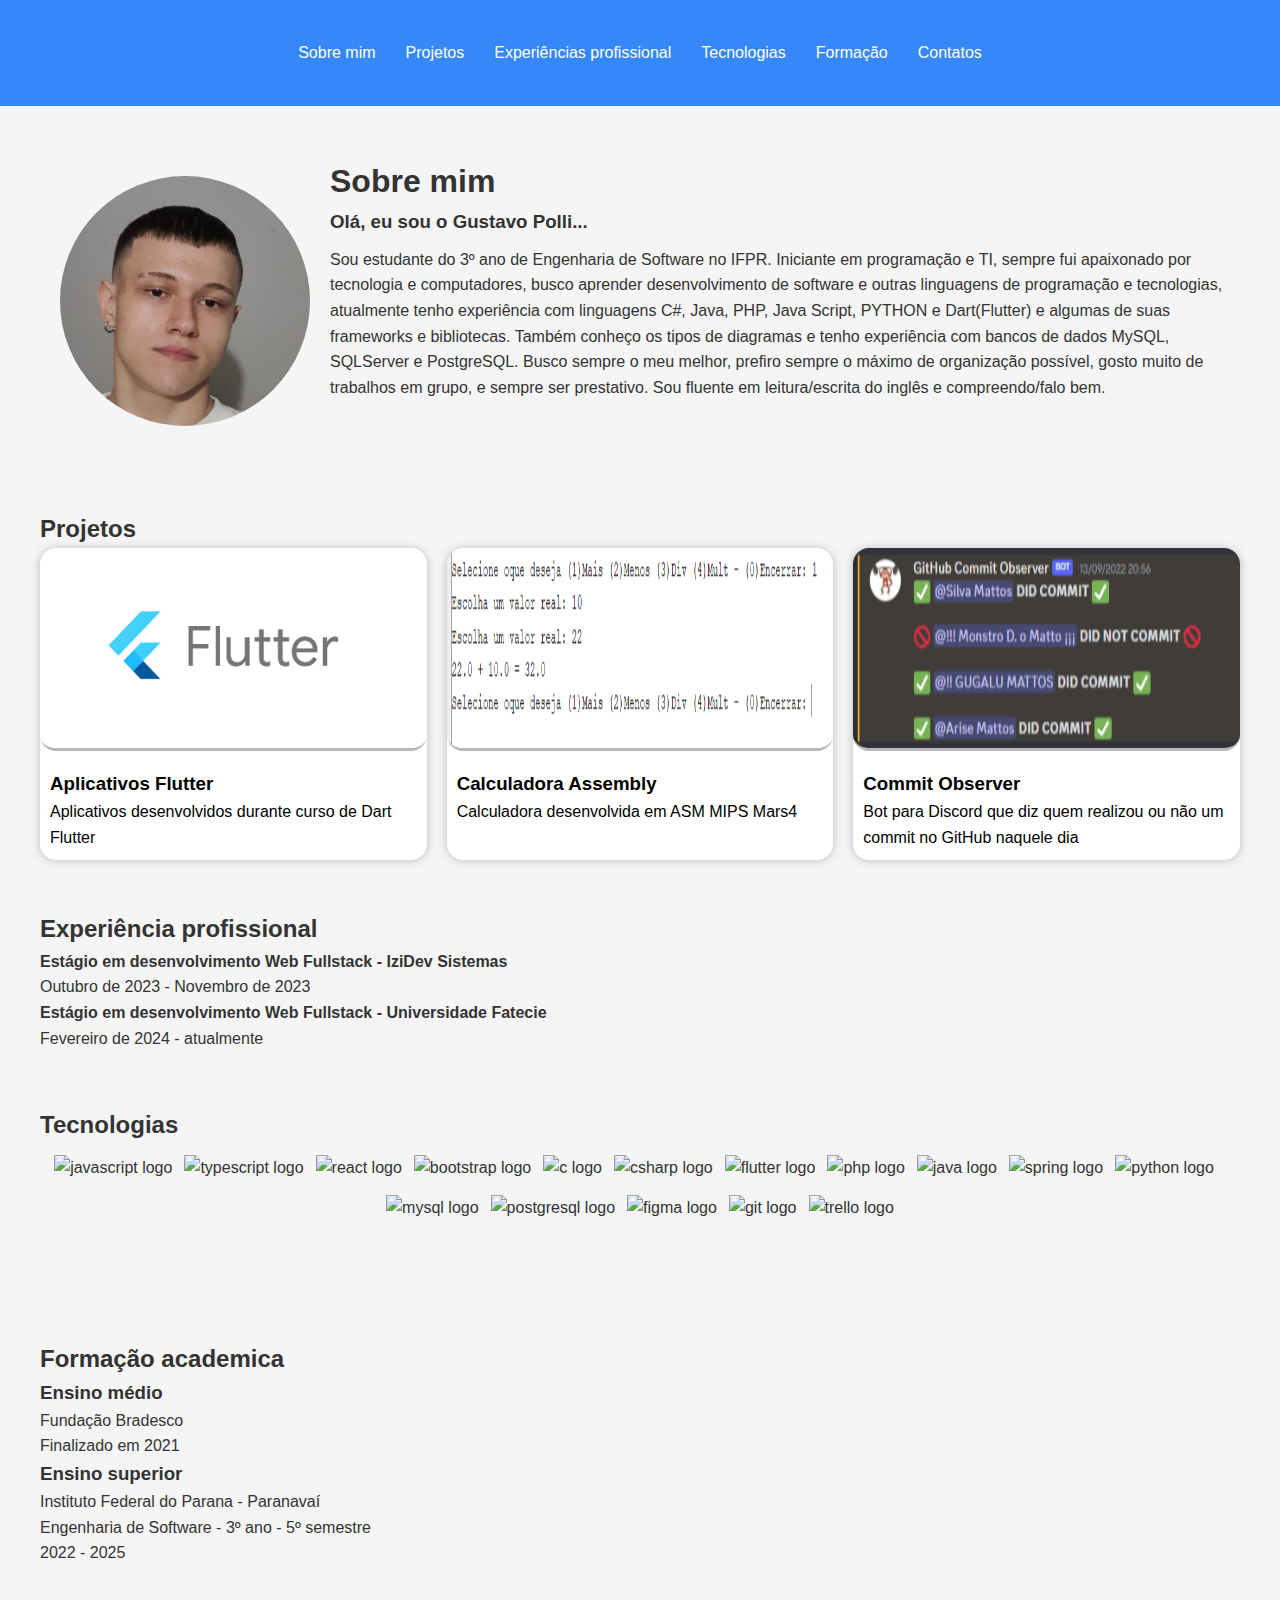
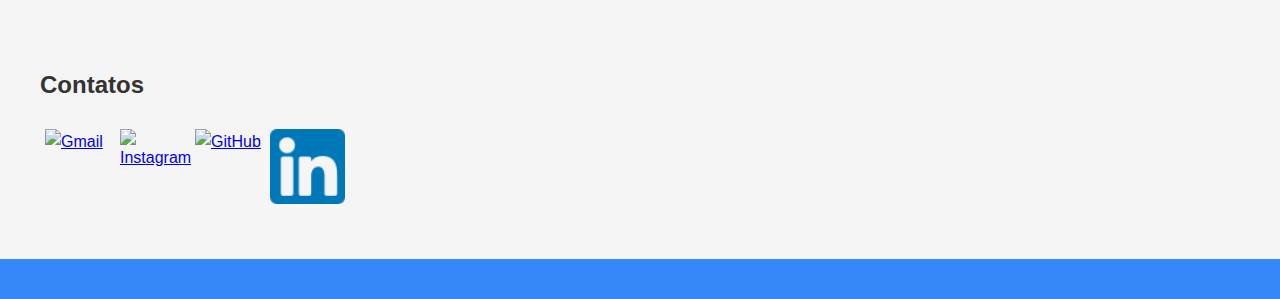
==== index.html @ 13913263 "Versão 1 portfólio" ====
<!DOCTYPE html>
<html lang="en">
<head>
    <meta charset="UTF-8">
    <meta name="viewport" content="width=device-width, initial-scale=1.0">
    <link href="styles/styles.css" rel="stylesheet">
    <title>Portifólio Gustavo Polli</title>
    <meta name="description" content="Portifolio Gustavo Manoel Dias Polli">
    <meta name="keyword" content="desenvolvedor web, portifólio, 
    projetos web, programação">
    <meta name="author" content="Gsuatvo Manoel Dias Polli">
    <meta property="og:title" content="">
    <meta property="og:description" content="Portfólio de">
    <meta property="og:image" content="URL_da_Imagem">
    <meta property="og:url" content="URL_da_Página">

</head>
<body>
    <header class="site-header">
        <nav class="main-navigation">
            <ul>
                <li><a target="_blank" href="#sobreMim">Sobre mim</a></li>
                <li><a target="_blank" href="#projetos">Projetos</a></li>
                <li><a target="_blank" href="#expericencia">Experiências profissional</a></li>
                <li><a target="_blank" href="#tecnologias">Tecnologias</a></li>
                <li><a target="_blank" href="#formacao">Formação</a></li>
                <li><a target="_blank" href="#contatos">Contatos</a></li>
            </ul>
        </nav>
    </header>
    <main class="container">
        <section id="sobreMim" class="sobre-mim-section">
            <img class="foto-perfil" src="imgs/Eu.jpg" alt="Minha foto">
            <h1>Sobre mim</h1>
            <h3>Olá, eu sou o Gustavo Polli...</h3>
            <p>
                Sou estudante do 3º ano de Engenharia de Software no IFPR. Iniciante em programação e TI, sempre fui 
                apaixonado por tecnologia e computadores, 
                busco aprender desenvolvimento de software e outras linguagens de programação e tecnologias, 
                atualmente tenho experiência com linguagens C#, Java, PHP, Java Script, PYTHON e Dart(Flutter) e 
                algumas de suas frameworks e bibliotecas. 
                Também conheço os tipos de diagramas e tenho experiência com bancos de dados MySQL, SQLServer e PostgreSQL.
                Busco sempre o meu melhor, prefiro sempre o máximo de organização possível, gosto muito de trabalhos em grupo, 
                e sempre ser prestativo.
                Sou fluente em leitura/escrita do inglês e compreendo/falo bem.
            </p>
        </section>
        <section id="projetos" class="projetos-section">
            <h2>Projetos</h2>
            <div class="grade-projetos">
                <article class="item-projeto">
                    <a target="_blank" href="https://github.com/GUGALU/Curso-Dart-Flutter">
                        <img src="imgs/flutter.png" alt="Foto do projeto">
                        <div class="info-projetos">
                            <h3>Aplicativos Flutter</h3>
                            <p>Aplicativos desenvolvidos durante curso de Dart Flutter</p>
                        </div>
                    </a>
                </article>
                <article class="item-projeto">
                    <a target="_blank" href="https://github.com/GUGALU/Calculadora-Assembly">
                        <img src="imgs/calculadora-mips.png" alt="Foto do projeto">
                        <div class="info-projetos">
                            <h3>Calculadora Assembly</h3>
                            <p>Calculadora desenvolvida em ASM MIPS Mars4</p>
                        </div>
                    </a>
                </article>
                <article class="item-projeto">
                    <a target="_blank" href="https://github.com/GUGALU/commit-observer">
                        <img src="imgs/commit-observer.png" alt="Foto do projeto">
                        <div class="info-projetos">
                            <h3>Commit Observer</h3>
                            <p>Bot para Discord que diz quem realizou ou não um commit no GitHub naquele dia</p>
                        </div>
                    </a>
                </article>
            </div>
        </section>
        <section id="expericencia" class="expericencia-section">
            <h2>Experiência profissional</h2>
            <p>
                <strong>Estágio em desenvolvimento Web Fullstack - IziDev Sistemas</strong><br>
                Outubro de 2023 - Novembro de 2023 <br>
                <strong>Estágio em desenvolvimento Web Fullstack - Universidade Fatecie</strong><br>
                Fevereiro de 2024 - atualmente
            </p>
        </section>
        <section id="tecnologias" class="tecnologias-section">
            <h2>Tecnologias</h2>
            <div class="tecnologias-itens">
                <img src="https://cdn.jsdelivr.net/gh/devicons/devicon/icons/javascript/javascript-original.svg" height="40" alt="javascript logo"  />
                <img width="12" />
                <img src="https://cdn.jsdelivr.net/gh/devicons/devicon/icons/typescript/typescript-original.svg" height="40" alt="typescript logo"  />
                <img width="12" />
                <img src="https://cdn.jsdelivr.net/gh/devicons/devicon/icons/react/react-original.svg" height="40" alt="react logo"  />
                <img width="12" />
                <img src="https://cdn.jsdelivr.net/gh/devicons/devicon/icons/bootstrap/bootstrap-original.svg" height="40" alt="bootstrap logo"  />
                <img width="12" />
                <img src="https://cdn.jsdelivr.net/gh/devicons/devicon/icons/c/c-original.svg" height="40" alt="c logo"  />
                <img width="12" />
                <img src="https://cdn.jsdelivr.net/gh/devicons/devicon/icons/csharp/csharp-original.svg" height="40" alt="csharp logo"  />
                <img width="12" />
                <img src="https://cdn.jsdelivr.net/gh/devicons/devicon/icons/flutter/flutter-original.svg" height="40" alt="flutter logo"  />
                <img width="12" />
                <img src="https://cdn.jsdelivr.net/gh/devicons/devicon/icons/php/php-original.svg" height="40" alt="php logo"  />
                <img width="12" />
                <img src="https://cdn.jsdelivr.net/gh/devicons/devicon/icons/java/java-original.svg" height="40" alt="java logo"  />
                <img width="12" />
                <img src="https://cdn.jsdelivr.net/gh/devicons/devicon/icons/spring/spring-original.svg" height="40" alt="spring logo"  />
                <img width="12" />
                <img src="https://cdn.jsdelivr.net/gh/devicons/devicon/icons/python/python-original.svg" height="40" alt="python logo"  />
                <img width="12" />
                <img src="https://cdn.jsdelivr.net/gh/devicons/devicon/icons/mysql/mysql-original.svg" height="40" alt="mysql logo"  />
                <img width="12" />
                <img src="https://cdn.jsdelivr.net/gh/devicons/devicon/icons/postgresql/postgresql-original.svg" height="40" alt="postgresql logo"  />
                <img width="12" />
                <img src="https://cdn.jsdelivr.net/gh/devicons/devicon/icons/figma/figma-original.svg" height="40" alt="figma logo"  />
                <img width="12" />
                <img src="https://cdn.jsdelivr.net/gh/devicons/devicon/icons/git/git-original.svg" height="40" alt="git logo"  />
                <img width="12" />
                <img src="https://cdn.jsdelivr.net/gh/devicons/devicon/icons/trello/trello-plain.svg" height="40" alt="trello logo"  />
              </div>
        </section>
        <section id="formacao"class="formacao-section">
            <h2>Formação academica</h2>
            <div>
                <h3>Ensino médio</h3>
                <p>Fundação Bradesco</p>
                <p>Finalizado em 2021</p>
                <h3>Ensino superior</h3>
                <p>
                    Instituto Federal do Parana - Paranavaí <br/>
                    Engenharia de Software - 3º ano - 5º semestre
                </p>
                <p>2022 - 2025</p>
            </div>
        </section>
        <section id="contatos" class="contatos-section">
            <h2>Contatos</h2>
            <div class="div-contatos">
                <a target="_blank" href="mailto:gustavomanoeldiaspolli@gmail.com" class="img-contatos">
                    <img src="imgs/gmail.png" class="img-contatos" alt="Gmail">
                </a>
                <a target="_blank" href="https://www.instagram.com/gustavo.poll1/" class="img-contatos">
                    <img src="imgs/instagram.png" class="img-contatos" alt="Instagram">
                </a>
                <a target="_blank" href="https://github.com/GUGALU" class="img-contatos">
                    <img src="imgs/github.png" class="img-contatos" alt="GitHub">
                </a>
                <a target="_blank" href="https://www.linkedin.com/in/gustavo-manoel-dias-polli-ba5058211/" class="img-contatos">
                    <img src="imgs/linkedin.png" class="img-contatos" alt="Linkedin">
                </a>
            </div>
          </section>
    </main>
    <footer class="site-footer">
    </footer>
</body>
</html>
---- styles/styles.css ----
@import url(variable.css);

*, *::before, *::after {
    padding: 0;
    margin: 0;
}

body {
    font-family: Arial, Helvetica, sans-serif;
    line-height: 1.6;
    color: #333;
    background-color: whitesmoke;
}

.site-header, .site-footer {
    background-color: var(--secondary-color);
    color: black;
    padding: 20px 0;
}

.main-navigation ul {
    display: flex;
    justify-content: center;
    list-style-type: none;
    padding: 20px;
    color: var(--primary-color);
    text-decoration: none;
}

.main-navigation a {
    color: var(--primary-color);
    text-decoration: none;
    margin-bottom: 10px;
}

.main-navigation li {
    display: inline;
    padding: 0 15px;
}

.container {
    max-width: 1200px;
    margin: auto;
    padding: 0 20px;
}

.sobre-mim-section h1 h3 {
    text-align: center;
    padding: 20px 0;
    margin: 5px 0;
}

.sobre-mim-section p {
    margin: 10px;
    text-align: start;
}

.foto-perfil {
    float: left;
    border-radius: 50%;
    width: 250px;
    height: 250px;
    object-fit: cover;
    margin: 20px;
    animation: fadeIn 2s ease-in-out;
}

.projetos-section, 
.sobre-mim-section, 
.formacao-section, 
.contatos-section, 
.tecnologias-section,
.experiencia-section {
    padding: 50px 0;
}

.clearfix::after {
    content: "";
    clear: both;
    display: table;
}

.grade-projetos{
    border-radius: 16px;
    display: grid;
    gap: 20px;
    grid-template-columns: repeat(auto-fit, minmax(300px, 1fr));
}

.item-projeto {
    background-color: var(--primary-color);
    box-shadow: 0 0 10px var(--third-color);
    transition: box-shadow var(--transition-speed);
    border-radius: 16px;
}

.item-projeto:hover {
    box-shadow: 0 0 15px #000000;
    transform:  translate3d(0px, -1px, 0px);
}

.item-projeto img {
    width: 100%;
    height: 200px;
    object-fit: container;
    border-bottom: 3px solid var(--third-color);
    border-radius: 16px;
    transform:  translate3d(0px, -1px, 0px);
}

.item-projeto a{
    text-decoration: none;
    color: #000000;
}

.info-projetos {
    padding: 10px;
}

.info-projetos h3, .info-projetos p {
    text-decoration: none;
    color: #000000;
}

.img-contatos {
    margin: 10px 0;
    width: 75px;
    height: 75px;
  }

.div-contatos {
    display: flex;
    justify-content: left;
    padding: 5px;
    object-fit: cover;
    list-style-type: none;
  }

.tecnologias-section h2 {
    margin: 5px 0;
}

.tecnologias-itens {
    display: flex;
    flex-wrap: wrap;
    justify-content: center;
    align-items: center;
    padding: 5px;
    list-style-type: none;
}

@media screen and (max-width: 768px){
    .main-navigation ul {
        flex-direction: column;
    }
    .main-navigation li {
        margin-bottom: 10px;
        font-size: large;
    }
    .foto-perfil {
        float: none;
        display: block;
        margin: 0 auto;
    }
}

@keyframes fadeIn {
    from{opacity: 0;}
    to{opacity: 1;}
}
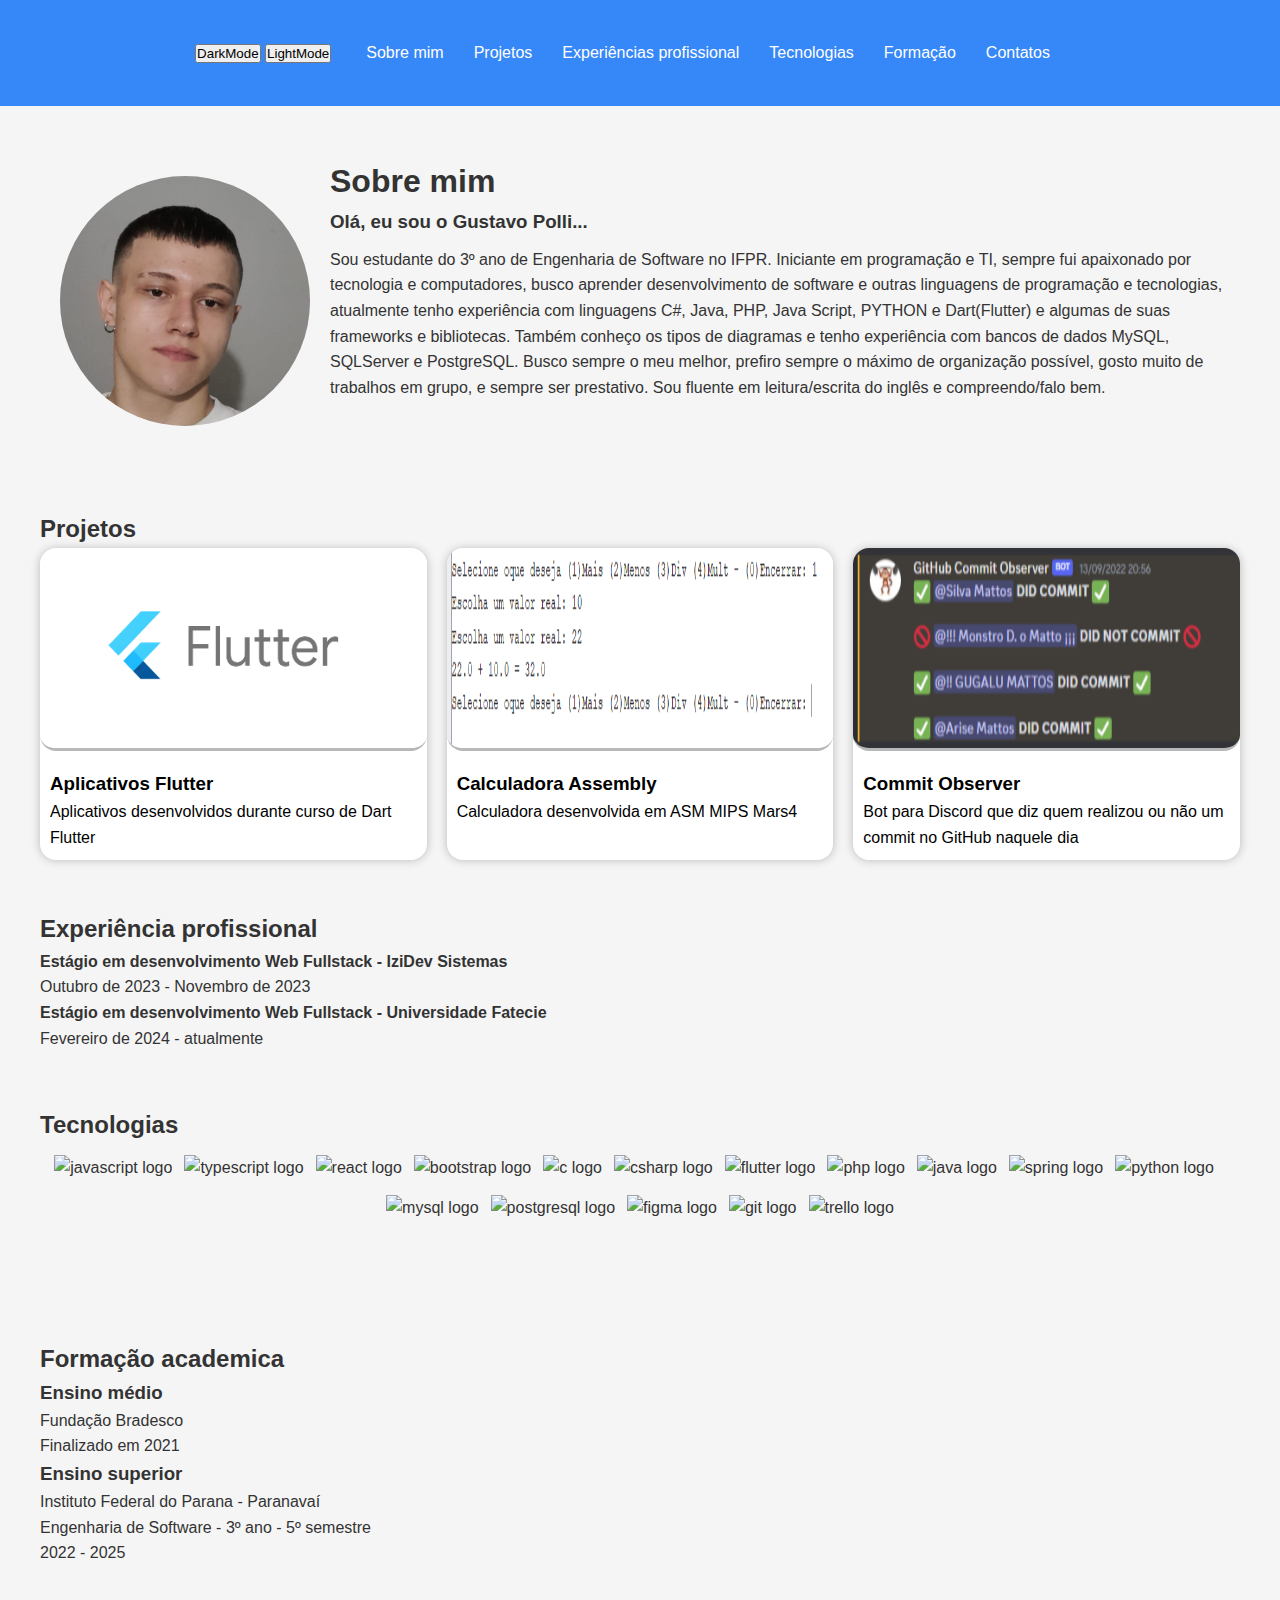
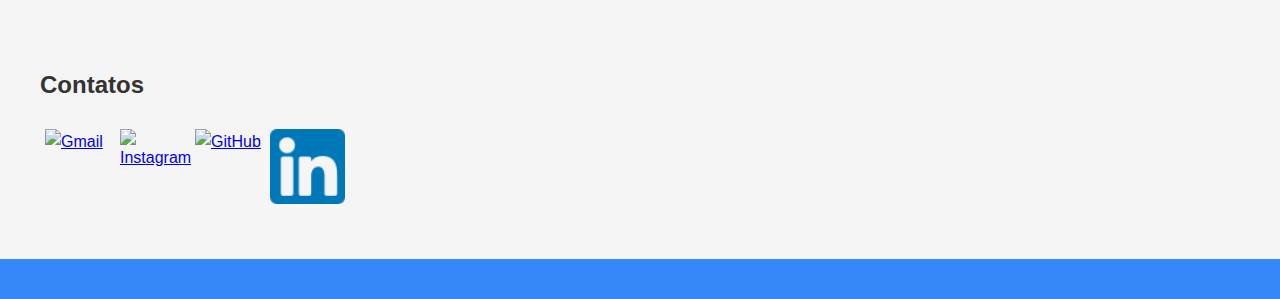
==== commit 31ae5ca8: "v.2" ====
--- a/index.html
+++ b/index.html
@@ -4,6 +4,7 @@
     <meta charset="UTF-8">
     <meta name="viewport" content="width=device-width, initial-scale=1.0">
     <link href="styles/styles.css" rel="stylesheet">
+    <link href="scripts/index.js" rel="script">
     <title>Portifólio Gustavo Polli</title>
     <meta name="description" content="Portifolio Gustavo Manoel Dias Polli">
     <meta name="keyword" content="desenvolvedor web, portifólio, 
@@ -18,6 +19,10 @@
 <body>
     <header class="site-header">
         <nav class="main-navigation">
+            <div class="buttons">
+                <button id="dark" class="button-dark-mode">DarkMode</button>
+                <button id="light" class="button-light-mode">LightMode</button>
+              </div>
             <ul>
                 <li><a target="_blank" href="#sobreMim">Sobre mim</a></li>
                 <li><a target="_blank" href="#projetos">Projetos</a></li>
--- a/styles/styles.css
+++ b/styles/styles.css
@@ -36,6 +36,11 @@
 .main-navigation li {
     display: inline;
     padding: 0 15px;
+}
+.main-navigation {
+    display: flex;
+    align-items: center; 
+    justify-content: center;
 }
 
 .container {
@@ -168,3 +173,22 @@
     from{opacity: 0;}
     to{opacity: 1;}
 }
+.dark-mode-button {
+    display: flex;
+    background-color: #000000;
+    color: var(--secondary-color);
+    padding: 10px 20px;
+    border: none;
+    border-radius: 5px;
+    cursor: pointer;
+    justify-content: center;
+    align-self: center; /* Adicionado para alinhar verticalmente */
+    list-style-type: none;
+    text-decoration: none;
+}
+
+.dark-mode-button:hover {
+    background-color: var(--secondary-color);
+    color: var(--primary-color);
+    transition: box-shadow var(--transition-speed);
+}
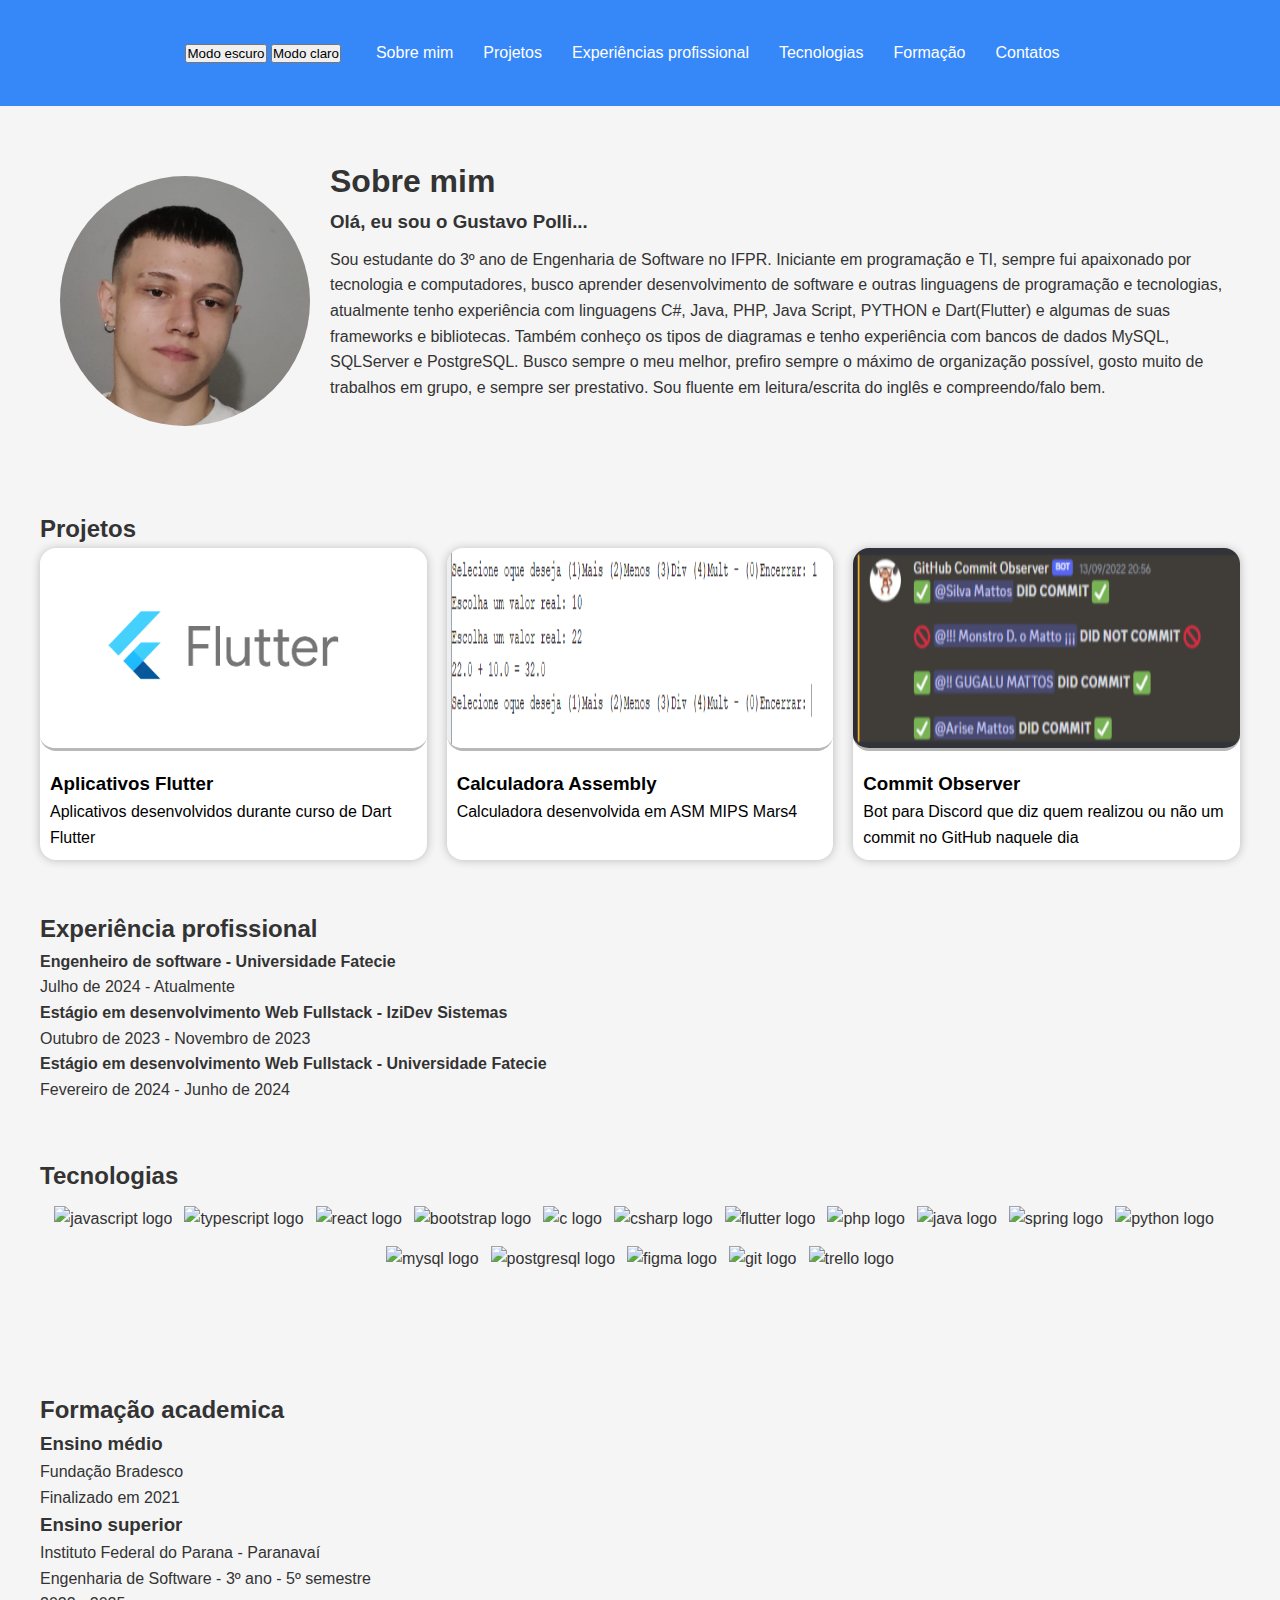
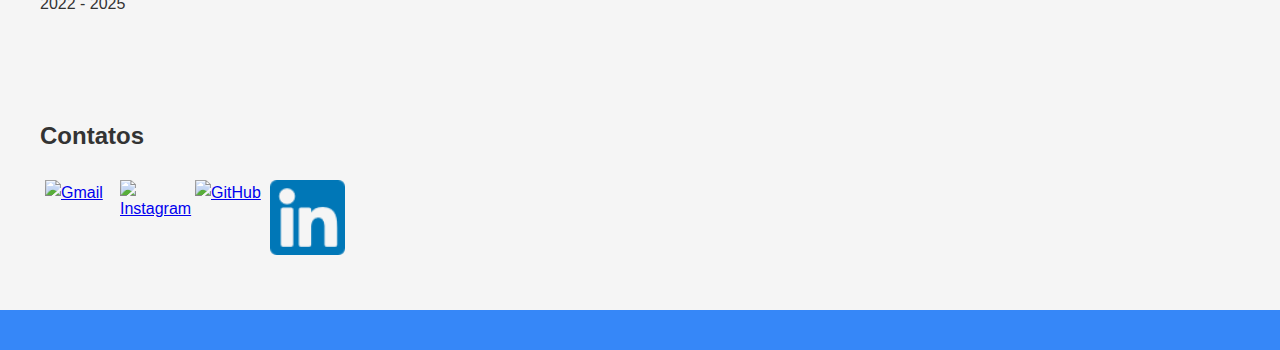
==== commit d615a885: "Começo da adição de modo claro e escuro, adição da função para copiar para o clipboard os contatos" ====
--- a/index.html
+++ b/index.html
@@ -20,8 +20,8 @@
     <header class="site-header">
         <nav class="main-navigation">
             <div class="buttons">
-                <button id="dark" class="button-dark-mode">DarkMode</button>
-                <button id="light" class="button-light-mode">LightMode</button>
+                <button id="dark" class="button-dark-mode">Modo escuro</button>
+                <button id="light" class="button-light-mode">Modo claro</button>
               </div>
             <ul>
                 <li><a target="_blank" href="#sobreMim">Sobre mim</a></li>
@@ -85,10 +85,12 @@
         <section id="expericencia" class="expericencia-section">
             <h2>Experiência profissional</h2>
             <p>
+                <strong>Engenheiro de software - Universidade Fatecie</strong><br>
+                Julho de 2024 - Atualmente <br>
                 <strong>Estágio em desenvolvimento Web Fullstack - IziDev Sistemas</strong><br>
                 Outubro de 2023 - Novembro de 2023 <br>
                 <strong>Estágio em desenvolvimento Web Fullstack - Universidade Fatecie</strong><br>
-                Fevereiro de 2024 - atualmente
+                Fevereiro de 2024 - Junho de 2024 <br>
             </p>
         </section>
         <section id="tecnologias" class="tecnologias-section">
@@ -144,7 +146,7 @@
         <section id="contatos" class="contatos-section">
             <h2>Contatos</h2>
             <div class="div-contatos">
-                <a target="_blank" href="mailto:gustavomanoeldiaspolli@gmail.com" class="img-contatos">
+                <a target="_blank" href="gustavomanoeldiaspolli@gmail.com" class="img-contatos">
                     <img src="imgs/gmail.png" class="img-contatos" alt="Gmail">
                 </a>
                 <a target="_blank" href="https://www.instagram.com/gustavo.poll1/" class="img-contatos">
@@ -161,5 +163,6 @@
     </main>
     <footer class="site-footer">
     </footer>
+    <script src="scripts/index.js"></script>
 </body>
 </html>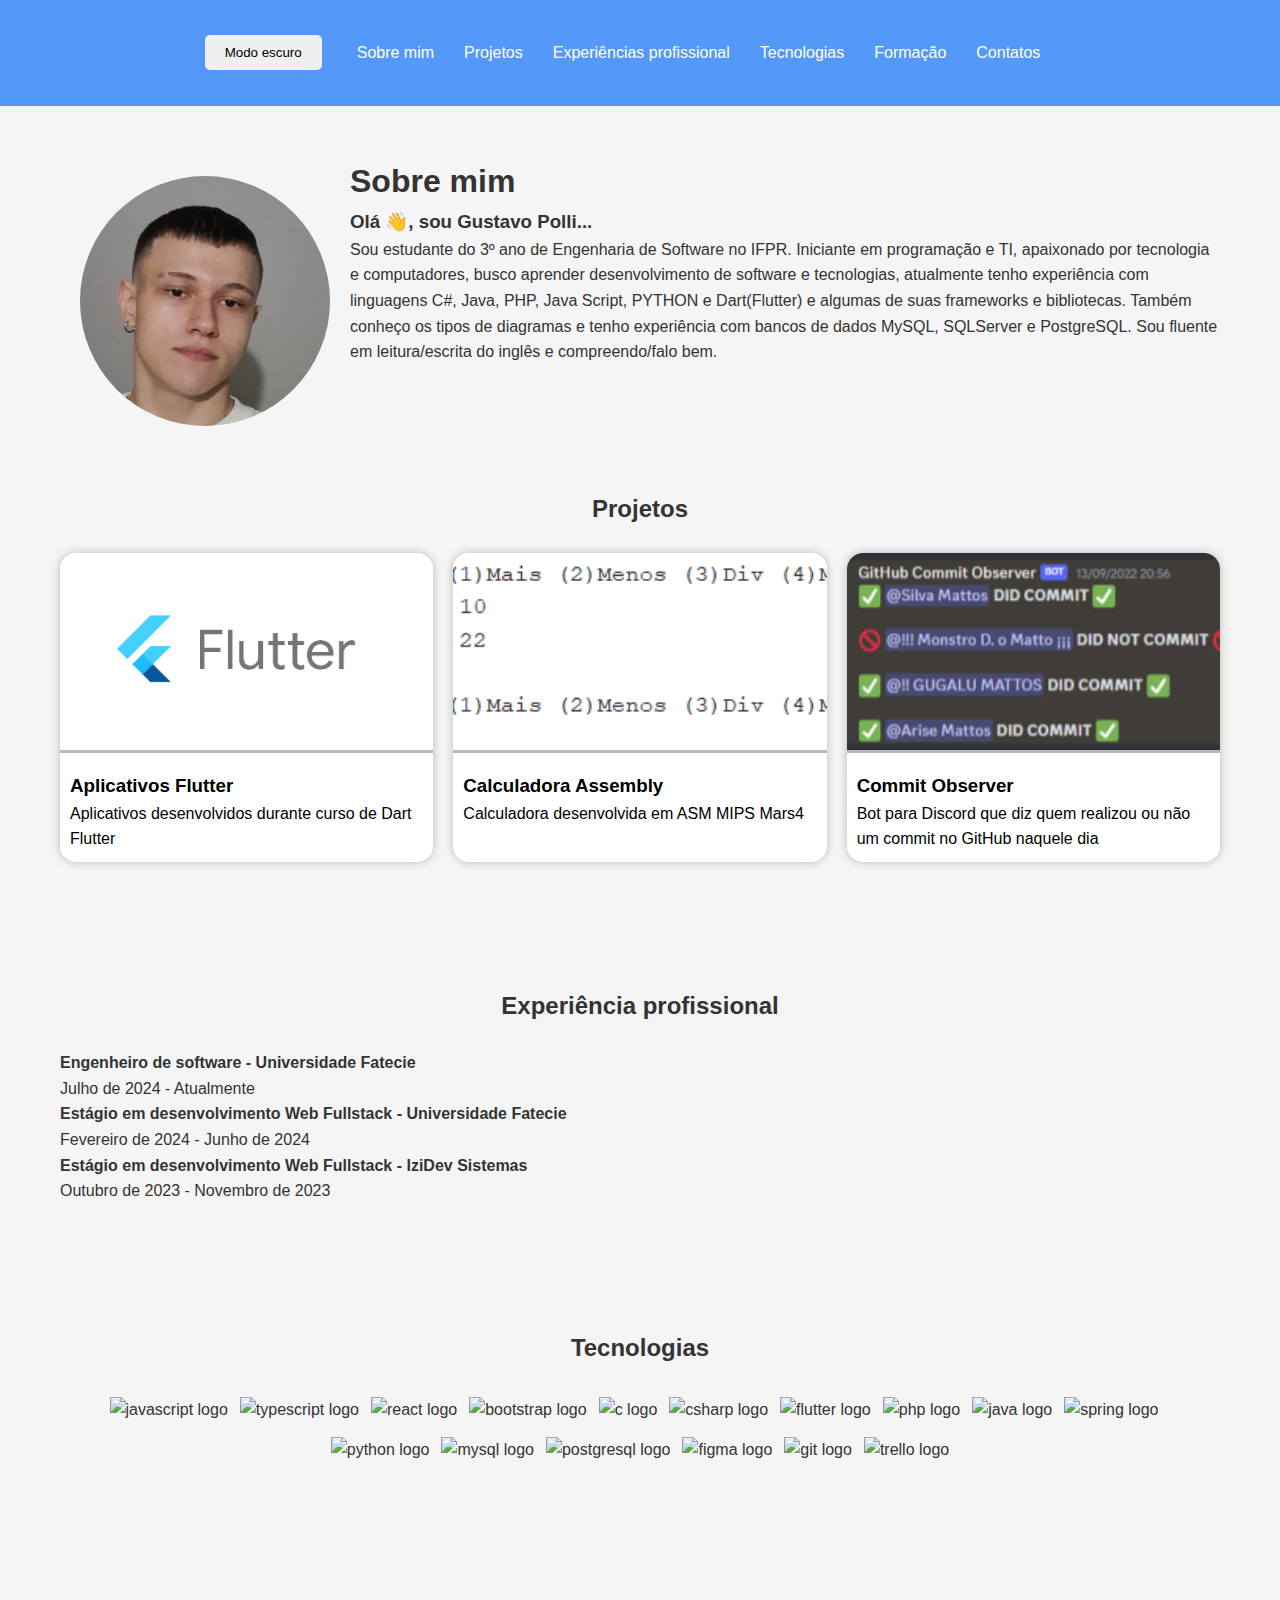
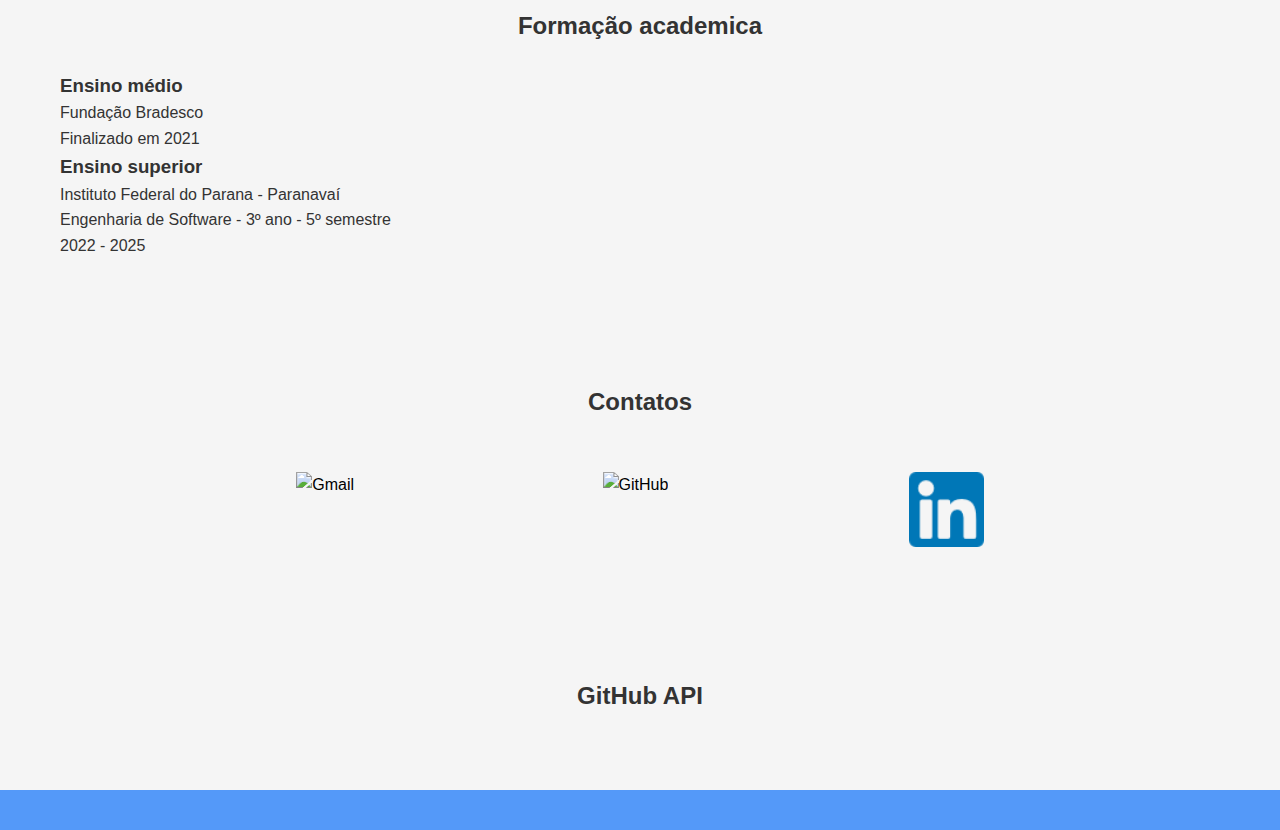
==== commit 720fc999: "Ajustes no codigo, adição de GitHubApi e consumo de API" ====
--- a/index.html
+++ b/index.html
@@ -1,5 +1,6 @@
 <!DOCTYPE html>
 <html lang="en">
+
 <head>
     <meta charset="UTF-8">
     <meta name="viewport" content="width=device-width, initial-scale=1.0">
@@ -16,13 +17,14 @@
     <meta property="og:url" content="URL_da_Página">
 
 </head>
+
 <body>
     <header class="site-header">
+
         <nav class="main-navigation">
             <div class="buttons">
-                <button id="dark" class="button-dark-mode">Modo escuro</button>
-                <button id="light" class="button-light-mode">Modo claro</button>
-              </div>
+                <button id="dark" class="dark-mode-button">Modo escuro</button>
+            </div>
             <ul>
                 <li><a target="_blank" href="#sobreMim">Sobre mim</a></li>
                 <li><a target="_blank" href="#projetos">Projetos</a></li>
@@ -32,25 +34,27 @@
                 <li><a target="_blank" href="#contatos">Contatos</a></li>
             </ul>
         </nav>
+
     </header>
+
     <main class="container">
-        <section id="sobreMim" class="sobre-mim-section">
+        <section id="sobreMim" class="section">
             <img class="foto-perfil" src="imgs/Eu.jpg" alt="Minha foto">
             <h1>Sobre mim</h1>
-            <h3>Olá, eu sou o Gustavo Polli...</h3>
+            <h3>Olá 👋, sou Gustavo Polli...</h3>
             <p>
-                Sou estudante do 3º ano de Engenharia de Software no IFPR. Iniciante em programação e TI, sempre fui 
-                apaixonado por tecnologia e computadores, 
-                busco aprender desenvolvimento de software e outras linguagens de programação e tecnologias, 
-                atualmente tenho experiência com linguagens C#, Java, PHP, Java Script, PYTHON e Dart(Flutter) e 
-                algumas de suas frameworks e bibliotecas. 
-                Também conheço os tipos de diagramas e tenho experiência com bancos de dados MySQL, SQLServer e PostgreSQL.
-                Busco sempre o meu melhor, prefiro sempre o máximo de organização possível, gosto muito de trabalhos em grupo, 
-                e sempre ser prestativo.
+                Sou estudante do 3º ano de Engenharia de Software no IFPR. Iniciante em programação e TI,
+                apaixonado por tecnologia e computadores,
+                busco aprender desenvolvimento de software e tecnologias,
+                atualmente tenho experiência com linguagens C#, Java, PHP, Java Script, PYTHON e Dart(Flutter) e
+                algumas de suas frameworks e bibliotecas.
+                Também conheço os tipos de diagramas e tenho experiência com bancos de dados MySQL, SQLServer e
+                PostgreSQL.
                 Sou fluente em leitura/escrita do inglês e compreendo/falo bem.
             </p>
         </section>
-        <section id="projetos" class="projetos-section">
+
+        <section id="projetos" class="section">
             <h2>Projetos</h2>
             <div class="grade-projetos">
                 <article class="item-projeto">
@@ -82,54 +86,74 @@
                 </article>
             </div>
         </section>
-        <section id="expericencia" class="expericencia-section">
+
+        <section id="expericencia" class="section">
             <h2>Experiência profissional</h2>
             <p>
                 <strong>Engenheiro de software - Universidade Fatecie</strong><br>
                 Julho de 2024 - Atualmente <br>
+                <strong>Estágio em desenvolvimento Web Fullstack - Universidade Fatecie</strong><br>
+                Fevereiro de 2024 - Junho de 2024 <br>
                 <strong>Estágio em desenvolvimento Web Fullstack - IziDev Sistemas</strong><br>
                 Outubro de 2023 - Novembro de 2023 <br>
-                <strong>Estágio em desenvolvimento Web Fullstack - Universidade Fatecie</strong><br>
-                Fevereiro de 2024 - Junho de 2024 <br>
             </p>
         </section>
-        <section id="tecnologias" class="tecnologias-section">
+
+        <section id="tecnologias" class="section">
             <h2>Tecnologias</h2>
             <div class="tecnologias-itens">
-                <img src="https://cdn.jsdelivr.net/gh/devicons/devicon/icons/javascript/javascript-original.svg" height="40" alt="javascript logo"  />
-                <img width="12" />
-                <img src="https://cdn.jsdelivr.net/gh/devicons/devicon/icons/typescript/typescript-original.svg" height="40" alt="typescript logo"  />
-                <img width="12" />
-                <img src="https://cdn.jsdelivr.net/gh/devicons/devicon/icons/react/react-original.svg" height="40" alt="react logo"  />
-                <img width="12" />
-                <img src="https://cdn.jsdelivr.net/gh/devicons/devicon/icons/bootstrap/bootstrap-original.svg" height="40" alt="bootstrap logo"  />
-                <img width="12" />
-                <img src="https://cdn.jsdelivr.net/gh/devicons/devicon/icons/c/c-original.svg" height="40" alt="c logo"  />
-                <img width="12" />
-                <img src="https://cdn.jsdelivr.net/gh/devicons/devicon/icons/csharp/csharp-original.svg" height="40" alt="csharp logo"  />
-                <img width="12" />
-                <img src="https://cdn.jsdelivr.net/gh/devicons/devicon/icons/flutter/flutter-original.svg" height="40" alt="flutter logo"  />
-                <img width="12" />
-                <img src="https://cdn.jsdelivr.net/gh/devicons/devicon/icons/php/php-original.svg" height="40" alt="php logo"  />
-                <img width="12" />
-                <img src="https://cdn.jsdelivr.net/gh/devicons/devicon/icons/java/java-original.svg" height="40" alt="java logo"  />
-                <img width="12" />
-                <img src="https://cdn.jsdelivr.net/gh/devicons/devicon/icons/spring/spring-original.svg" height="40" alt="spring logo"  />
-                <img width="12" />
-                <img src="https://cdn.jsdelivr.net/gh/devicons/devicon/icons/python/python-original.svg" height="40" alt="python logo"  />
-                <img width="12" />
-                <img src="https://cdn.jsdelivr.net/gh/devicons/devicon/icons/mysql/mysql-original.svg" height="40" alt="mysql logo"  />
-                <img width="12" />
-                <img src="https://cdn.jsdelivr.net/gh/devicons/devicon/icons/postgresql/postgresql-original.svg" height="40" alt="postgresql logo"  />
-                <img width="12" />
-                <img src="https://cdn.jsdelivr.net/gh/devicons/devicon/icons/figma/figma-original.svg" height="40" alt="figma logo"  />
-                <img width="12" />
-                <img src="https://cdn.jsdelivr.net/gh/devicons/devicon/icons/git/git-original.svg" height="40" alt="git logo"  />
-                <img width="12" />
-                <img src="https://cdn.jsdelivr.net/gh/devicons/devicon/icons/trello/trello-plain.svg" height="40" alt="trello logo"  />
-              </div>
-        </section>
-        <section id="formacao"class="formacao-section">
+                <img src="https://cdn.jsdelivr.net/gh/devicons/devicon/icons/javascript/javascript-original.svg"
+                    height="40" alt="javascript logo" />
+                <img width="12" />
+                <img src="https://cdn.jsdelivr.net/gh/devicons/devicon/icons/typescript/typescript-original.svg"
+                    height="40" alt="typescript logo" />
+                <img width="12" />
+                <img src="https://cdn.jsdelivr.net/gh/devicons/devicon/icons/react/react-original.svg" height="40"
+                    alt="react logo" />
+                <img width="12" />
+                <img src="https://cdn.jsdelivr.net/gh/devicons/devicon/icons/bootstrap/bootstrap-original.svg"
+                    height="40" alt="bootstrap logo" />
+                <img width="12" />
+                <img src="https://cdn.jsdelivr.net/gh/devicons/devicon/icons/c/c-original.svg" height="40"
+                    alt="c logo" />
+                <img width="12" />
+                <img src="https://cdn.jsdelivr.net/gh/devicons/devicon/icons/csharp/csharp-original.svg" height="40"
+                    alt="csharp logo" />
+                <img width="12" />
+                <img src="https://cdn.jsdelivr.net/gh/devicons/devicon/icons/flutter/flutter-original.svg" height="40"
+                    alt="flutter logo" />
+                <img width="12" />
+                <img src="https://cdn.jsdelivr.net/gh/devicons/devicon/icons/php/php-original.svg" height="40"
+                    alt="php logo" />
+                <img width="12" />
+                <img src="https://cdn.jsdelivr.net/gh/devicons/devicon/icons/java/java-original.svg" height="40"
+                    alt="java logo" />
+                <img width="12" />
+                <img src="https://cdn.jsdelivr.net/gh/devicons/devicon/icons/spring/spring-original.svg" height="40"
+                    alt="spring logo" />
+                <img width="12" />
+                <img src="https://cdn.jsdelivr.net/gh/devicons/devicon/icons/python/python-original.svg" height="40"
+                    alt="python logo" />
+                <img width="12" />
+                <img src="https://cdn.jsdelivr.net/gh/devicons/devicon/icons/mysql/mysql-original.svg" height="40"
+                    alt="mysql logo" />
+                <img width="12" />
+                <img src="https://cdn.jsdelivr.net/gh/devicons/devicon/icons/postgresql/postgresql-original.svg"
+                    height="40" alt="postgresql logo" />
+                <img width="12" />
+                <img src="https://cdn.jsdelivr.net/gh/devicons/devicon/icons/figma/figma-original.svg" height="40"
+                    alt="figma logo" />
+                <img width="12" />
+                <img src="https://cdn.jsdelivr.net/gh/devicons/devicon/icons/git/git-original.svg" height="40"
+                    alt="git logo" />
+                <img width="12" />
+                <img src="https://cdn.jsdelivr.net/gh/devicons/devicon/icons/trello/trello-plain.svg" height="40"
+                    alt="trello logo" />
+            </div>
+
+        </section>
+
+        <section id="formacao" class="section">
             <h2>Formação academica</h2>
             <div>
                 <h3>Ensino médio</h3>
@@ -137,32 +161,40 @@
                 <p>Finalizado em 2021</p>
                 <h3>Ensino superior</h3>
                 <p>
-                    Instituto Federal do Parana - Paranavaí <br/>
+                    Instituto Federal do Parana - Paranavaí <br />
                     Engenharia de Software - 3º ano - 5º semestre
                 </p>
                 <p>2022 - 2025</p>
             </div>
         </section>
-        <section id="contatos" class="contatos-section">
+
+        <section id="contatos" class="section">
             <h2>Contatos</h2>
             <div class="div-contatos">
                 <a target="_blank" href="gustavomanoeldiaspolli@gmail.com" class="img-contatos">
                     <img src="imgs/gmail.png" class="img-contatos" alt="Gmail">
                 </a>
-                <a target="_blank" href="https://www.instagram.com/gustavo.poll1/" class="img-contatos">
-                    <img src="imgs/instagram.png" class="img-contatos" alt="Instagram">
-                </a>
                 <a target="_blank" href="https://github.com/GUGALU" class="img-contatos">
                     <img src="imgs/github.png" class="img-contatos" alt="GitHub">
                 </a>
-                <a target="_blank" href="https://www.linkedin.com/in/gustavo-manoel-dias-polli-ba5058211/" class="img-contatos">
+                <a target="_blank" href="https://www.linkedin.com/in/gustavo-manoel-dias-polli-ba5058211/"
+                    class="img-contatos">
                     <img src="imgs/linkedin.png" class="img-contatos" alt="Linkedin">
                 </a>
             </div>
-          </section>
+        </section>
+
+        <section id="git-hub-api" class="section">
+            <h2>GitHub API</h2>
+            <div class="api-response">
+                
+            </div>
+        </section>
+
     </main>
     <footer class="site-footer">
     </footer>
     <script src="scripts/index.js"></script>
 </body>
+
 </html>--- a/styles/styles.css
+++ b/styles/styles.css
@@ -1,30 +1,38 @@
-@import url(variable.css);
-
-*, *::before, *::after {
+@import url('variable.css');
+
+*,
+*::before,
+*::after {
     padding: 0;
     margin: 0;
+    box-sizing: border-box;
 }
 
 body {
     font-family: Arial, Helvetica, sans-serif;
     line-height: 1.6;
     color: #333;
-    background-color: whitesmoke;
-}
-
-.site-header, .site-footer {
+    background-color: var(--body-color);
+}
+
+.site-header,
+.site-footer {
     background-color: var(--secondary-color);
     color: black;
     padding: 20px 0;
 }
 
+.main-navigation {
+    display: flex;
+    align-items: center;
+    justify-content: center;
+}
+
 .main-navigation ul {
     display: flex;
     justify-content: center;
     list-style-type: none;
     padding: 20px;
-    color: var(--primary-color);
-    text-decoration: none;
 }
 
 .main-navigation a {
@@ -34,13 +42,7 @@
 }
 
 .main-navigation li {
-    display: inline;
     padding: 0 15px;
-}
-.main-navigation {
-    display: flex;
-    align-items: center; 
-    justify-content: center;
 }
 
 .container {
@@ -49,7 +51,18 @@
     padding: 0 20px;
 }
 
-.sobre-mim-section h1 h3 {
+section {
+    padding: 50px 0;
+}
+
+.section h2 {
+    text-align: center;
+    padding: 20px 0;
+    margin: 5px 0;
+}
+
+.sobre-mim-section h1,
+.sobre-mim-section h3 {
     text-align: center;
     padding: 20px 0;
     margin: 5px 0;
@@ -70,22 +83,13 @@
     animation: fadeIn 2s ease-in-out;
 }
 
-.projetos-section, 
-.sobre-mim-section, 
-.formacao-section, 
-.contatos-section, 
-.tecnologias-section,
-.experiencia-section {
-    padding: 50px 0;
-}
-
 .clearfix::after {
     content: "";
     clear: both;
     display: table;
 }
 
-.grade-projetos{
+.grade-projetos {
     border-radius: 16px;
     display: grid;
     gap: 20px;
@@ -101,19 +105,18 @@
 
 .item-projeto:hover {
     box-shadow: 0 0 15px #000000;
-    transform:  translate3d(0px, -1px, 0px);
+    transform: translate3d(0px, -1px, 0px);
 }
 
 .item-projeto img {
     width: 100%;
     height: 200px;
-    object-fit: container;
+    object-fit: cover;
     border-bottom: 3px solid var(--third-color);
-    border-radius: 16px;
-    transform:  translate3d(0px, -1px, 0px);
-}
-
-.item-projeto a{
+    border-radius: 16px 16px 0 0;
+}
+
+.item-projeto a {
     text-decoration: none;
     color: #000000;
 }
@@ -122,8 +125,8 @@
     padding: 10px;
 }
 
-.info-projetos h3, .info-projetos p {
-    text-decoration: none;
+.info-projetos h3,
+.info-projetos p {
     color: #000000;
 }
 
@@ -131,15 +134,14 @@
     margin: 10px 0;
     width: 75px;
     height: 75px;
-  }
+}
 
 .div-contatos {
     display: flex;
-    justify-content: left;
     padding: 5px;
-    object-fit: cover;
-    list-style-type: none;
-  }
+    list-style-type: none;
+    justify-content: space-evenly;
+}
 
 .tecnologias-section h2 {
     margin: 5px 0;
@@ -154,7 +156,67 @@
     list-style-type: none;
 }
 
-@media screen and (max-width: 768px){
+.dark-mode-button {
+    display: flex;
+    color: #000000;
+    padding: 10px 20px;
+    border: none;
+    border-radius: 5px;
+    cursor: pointer;
+    justify-content: center;
+    align-self: center;
+    list-style-type: none;
+    text-decoration: none;
+}
+
+.dark-mode-button:hover {
+    background-color: var(--third-color);
+}
+
+.github-api-itens {
+    display: flex;
+    flex-direction: column;
+    padding: 5px;
+    list-style-type: none;
+    border: 1px solid var(--third-color);
+    border-radius: 5px;
+    gap: 30px;
+    margin: 10px;
+}
+
+.github-api-itens div {
+    display: flex;
+    justify-content: space-between;
+}
+
+.github-api-itens div .projects-date {
+    color: #000000;
+    border: 1px solid var(--third-color);
+    border-radius: 20px;
+    padding:  5px 10px;
+    font-size: 1rem;
+}
+
+.github-api-itens div .projects-title {
+    color: var(--text-color);
+}
+
+.github-api-itens div .projects-circle {
+    border-radius: 50%;
+    display: inline-block;
+    width: 12px;
+    height: 12px;
+    background-color: var(--secondary-color);
+    margin-right: 5px;
+    border: 1px solid var(--third-color);
+}
+
+.github-api-itens div, a {
+    text-decoration: none;
+    color: #000000;
+}
+
+@media screen and (max-width: 768px) {
     .main-navigation ul {
         flex-direction: column;
     }
@@ -170,25 +232,6 @@
 }
 
 @keyframes fadeIn {
-    from{opacity: 0;}
-    to{opacity: 1;}
-}
-.dark-mode-button {
-    display: flex;
-    background-color: #000000;
-    color: var(--secondary-color);
-    padding: 10px 20px;
-    border: none;
-    border-radius: 5px;
-    cursor: pointer;
-    justify-content: center;
-    align-self: center; /* Adicionado para alinhar verticalmente */
-    list-style-type: none;
-    text-decoration: none;
-}
-
-.dark-mode-button:hover {
-    background-color: var(--secondary-color);
-    color: var(--primary-color);
-    transition: box-shadow var(--transition-speed);
-}
+    from { opacity: 0; }
+    to { opacity: 1; }
+}
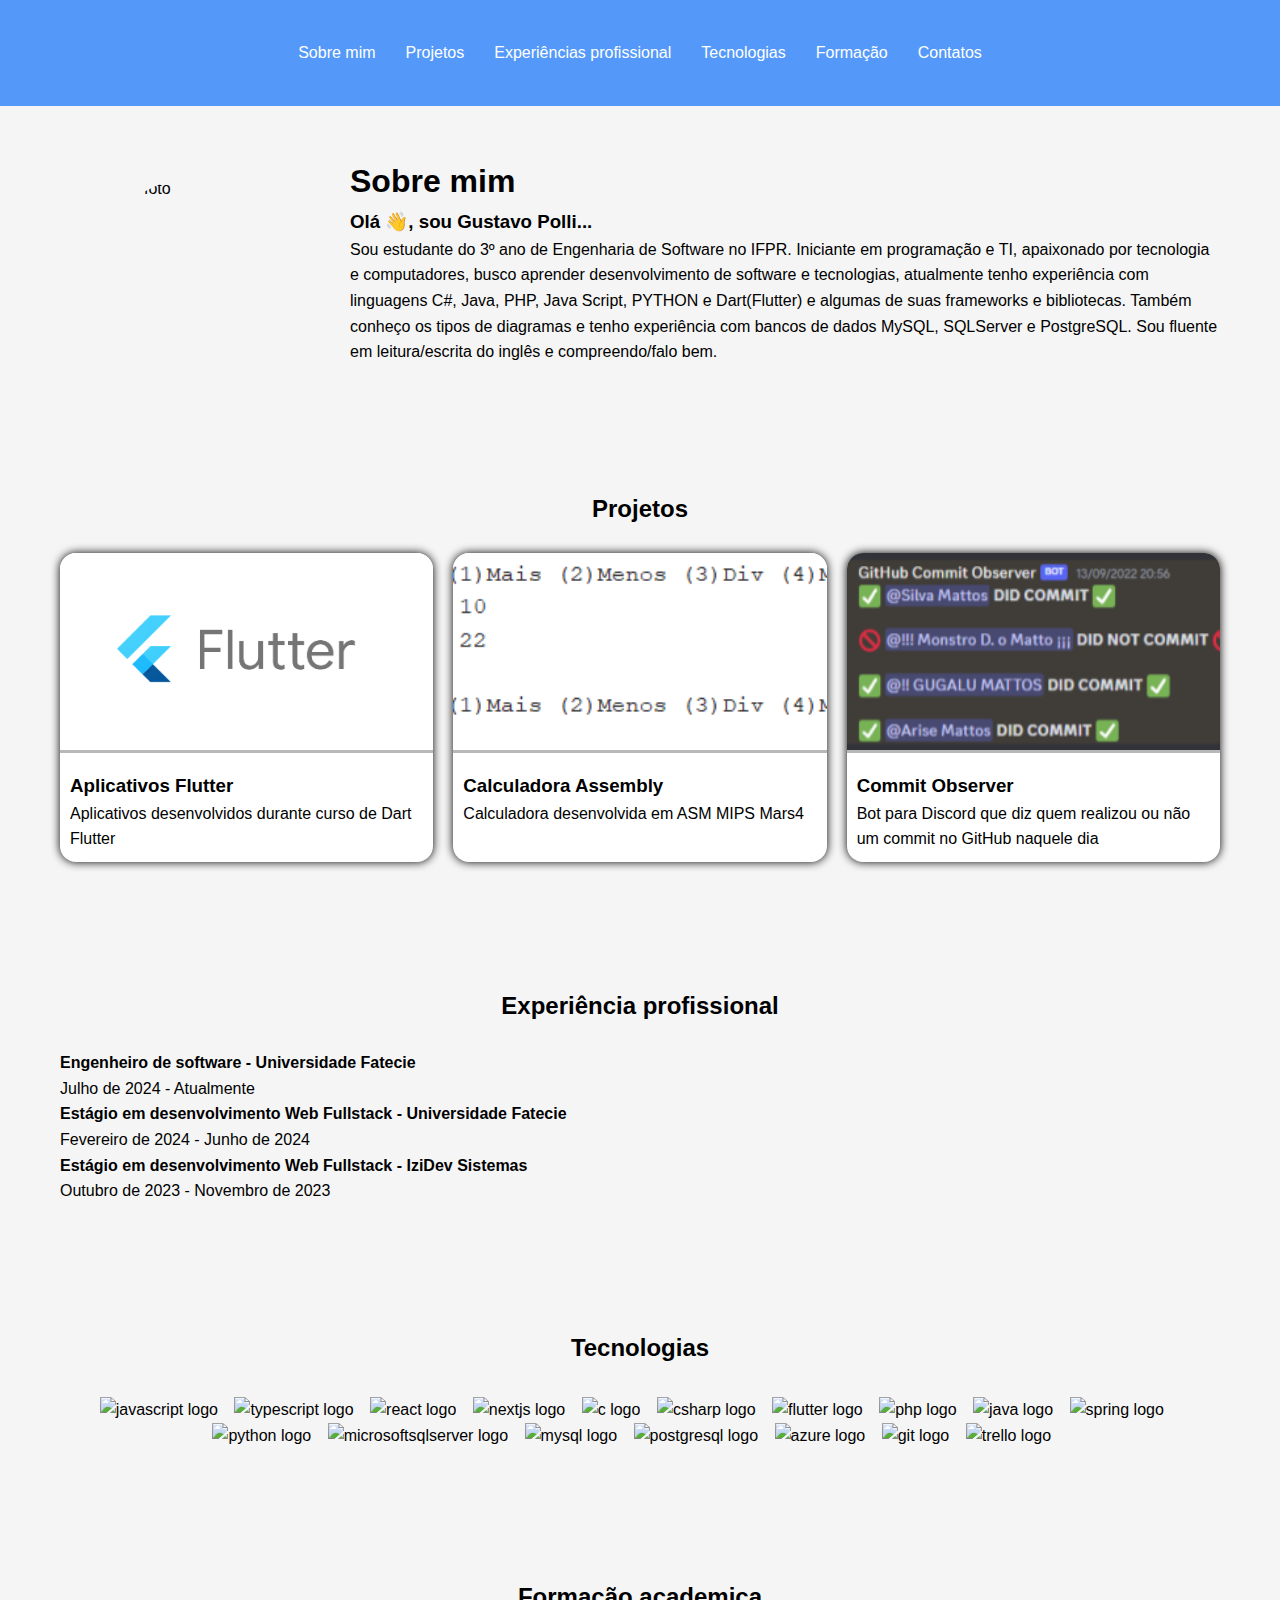
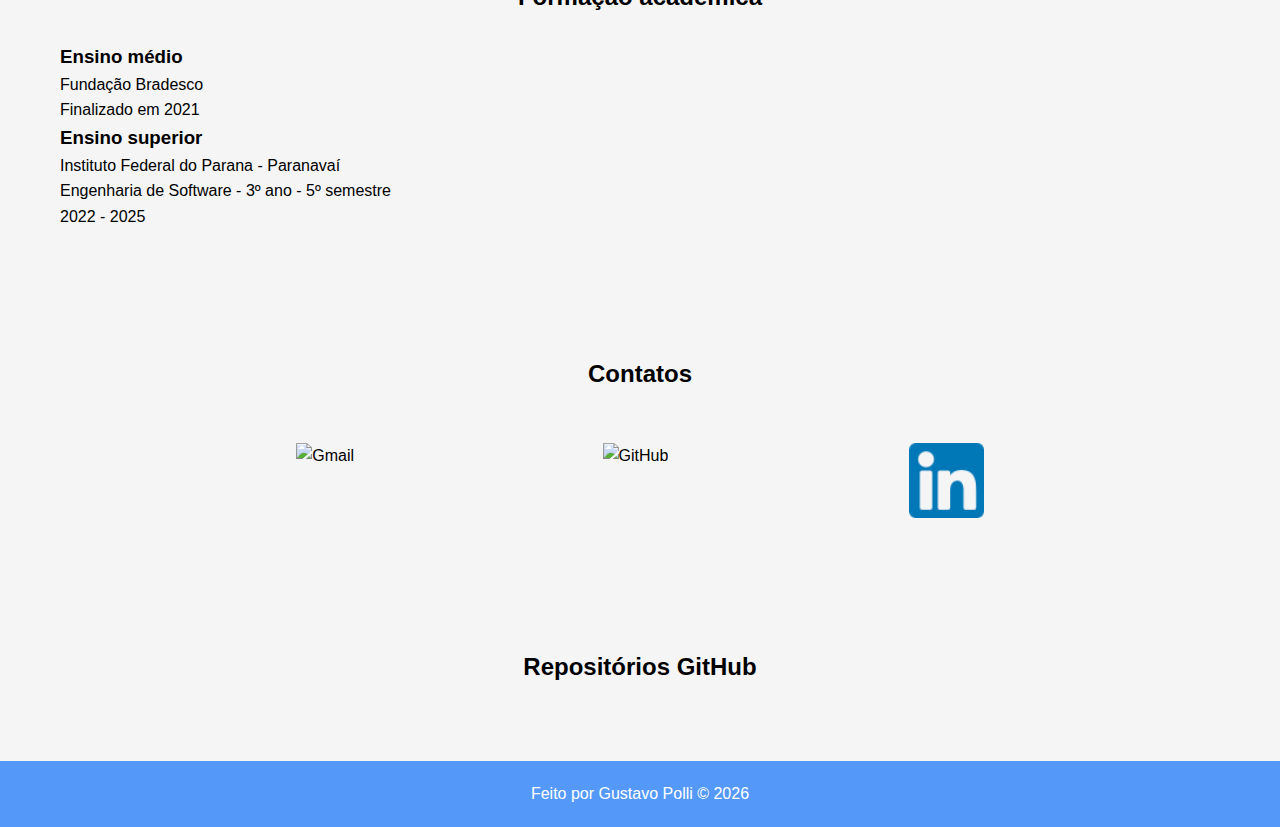
==== commit 0b301fbf: "Adicionado tooltip e começo do modo escuro/claro" ====
--- a/index.html
+++ b/index.html
@@ -18,20 +18,20 @@
 
 </head>
 
-<body>
+<body id="theme-button" data-theme="light">
     <header class="site-header">
 
         <nav class="main-navigation">
-            <div class="buttons">
+            <!-- <div class="buttons">
                 <button id="dark" class="dark-mode-button">Modo escuro</button>
-            </div>
+            </div> -->
             <ul>
-                <li><a target="_blank" href="#sobreMim">Sobre mim</a></li>
-                <li><a target="_blank" href="#projetos">Projetos</a></li>
-                <li><a target="_blank" href="#expericencia">Experiências profissional</a></li>
-                <li><a target="_blank" href="#tecnologias">Tecnologias</a></li>
-                <li><a target="_blank" href="#formacao">Formação</a></li>
-                <li><a target="_blank" href="#contatos">Contatos</a></li>
+                <li><a href="#sobreMim">Sobre mim</a></li>
+                <li><a href="#projetos">Projetos</a></li>
+                <li><a href="#expericencia">Experiências profissional</a></li>
+                <li><a href="#tecnologias">Tecnologias</a></li>
+                <li><a href="#formacao">Formação</a></li>
+                <li><a href="#contatos">Contatos</a></li>
             </ul>
         </nav>
 
@@ -39,7 +39,7 @@
 
     <main class="container">
         <section id="sobreMim" class="section">
-            <img class="foto-perfil" src="imgs/Eu.jpg" alt="Minha foto">
+            <img class="foto-perfil" src="imgs/Eu.png" alt="Minha foto">
             <h1>Sobre mim</h1>
             <h3>Olá 👋, sou Gustavo Polli...</h3>
             <p>
@@ -102,53 +102,142 @@
         <section id="tecnologias" class="section">
             <h2>Tecnologias</h2>
             <div class="tecnologias-itens">
-                <img src="https://cdn.jsdelivr.net/gh/devicons/devicon/icons/javascript/javascript-original.svg"
-                    height="40" alt="javascript logo" />
-                <img width="12" />
-                <img src="https://cdn.jsdelivr.net/gh/devicons/devicon/icons/typescript/typescript-original.svg"
-                    height="40" alt="typescript logo" />
-                <img width="12" />
-                <img src="https://cdn.jsdelivr.net/gh/devicons/devicon/icons/react/react-original.svg" height="40"
-                    alt="react logo" />
-                <img width="12" />
-                <img src="https://cdn.jsdelivr.net/gh/devicons/devicon/icons/bootstrap/bootstrap-original.svg"
-                    height="40" alt="bootstrap logo" />
-                <img width="12" />
-                <img src="https://cdn.jsdelivr.net/gh/devicons/devicon/icons/c/c-original.svg" height="40"
-                    alt="c logo" />
-                <img width="12" />
-                <img src="https://cdn.jsdelivr.net/gh/devicons/devicon/icons/csharp/csharp-original.svg" height="40"
-                    alt="csharp logo" />
-                <img width="12" />
-                <img src="https://cdn.jsdelivr.net/gh/devicons/devicon/icons/flutter/flutter-original.svg" height="40"
-                    alt="flutter logo" />
-                <img width="12" />
-                <img src="https://cdn.jsdelivr.net/gh/devicons/devicon/icons/php/php-original.svg" height="40"
-                    alt="php logo" />
-                <img width="12" />
-                <img src="https://cdn.jsdelivr.net/gh/devicons/devicon/icons/java/java-original.svg" height="40"
-                    alt="java logo" />
-                <img width="12" />
-                <img src="https://cdn.jsdelivr.net/gh/devicons/devicon/icons/spring/spring-original.svg" height="40"
-                    alt="spring logo" />
-                <img width="12" />
-                <img src="https://cdn.jsdelivr.net/gh/devicons/devicon/icons/python/python-original.svg" height="40"
-                    alt="python logo" />
-                <img width="12" />
-                <img src="https://cdn.jsdelivr.net/gh/devicons/devicon/icons/mysql/mysql-original.svg" height="40"
-                    alt="mysql logo" />
-                <img width="12" />
-                <img src="https://cdn.jsdelivr.net/gh/devicons/devicon/icons/postgresql/postgresql-original.svg"
-                    height="40" alt="postgresql logo" />
-                <img width="12" />
-                <img src="https://cdn.jsdelivr.net/gh/devicons/devicon/icons/figma/figma-original.svg" height="40"
-                    alt="figma logo" />
-                <img width="12" />
-                <img src="https://cdn.jsdelivr.net/gh/devicons/devicon/icons/git/git-original.svg" height="40"
-                    alt="git logo" />
-                <img width="12" />
-                <img src="https://cdn.jsdelivr.net/gh/devicons/devicon/icons/trello/trello-plain.svg" height="40"
-                    alt="trello logo" />
+                <div class="tecnologias-item">
+                    <img src="https://cdn.jsdelivr.net/gh/devicons/devicon/icons/javascript/javascript-original.svg"
+                        height="40" alt="javascript logo" />
+                    <img width="12" />
+                    <div class="tooltip">
+                        <h3>JavaScript</h3>
+                    </div>
+                </div>
+                <div class="tecnologias-item">
+                    <img src="https://cdn.jsdelivr.net/gh/devicons/devicon/icons/typescript/typescript-original.svg"
+                        height="40" alt="typescript logo" />
+                    <img width="12" />
+                    <div class="tooltip">
+                        <h3>TypeScript</h3>
+                    </div>
+                </div>
+                <div class="tecnologias-item">
+                    <img src="https://cdn.jsdelivr.net/gh/devicons/devicon/icons/react/react-original.svg" height="40"
+                        alt="react logo" />
+                    <img width="12" />
+                    <div class="tooltip">
+                        <h3>React</h3>
+                    </div>
+                </div>
+                <div class="tecnologias-item">
+                    <img src="https://cdn.jsdelivr.net/gh/devicons/devicon/icons/nextjs/nextjs-original.svg" height="40"
+                        alt="nextjs logo" />
+                    <img width="12" />
+                    <div class="tooltip">
+                        <h3>Next.js</h3>
+                    </div>
+                </div>
+                <div class="tecnologias-item">
+                    <img src="https://cdn.jsdelivr.net/gh/devicons/devicon/icons/c/c-original.svg" height="40"
+                        alt="c logo" />
+                    <img width="12" />
+                    <div class="tooltip">
+                        <h3>C</h3>
+                    </div>
+                </div>
+                <div class="tecnologias-item">
+                    <img src="https://cdn.jsdelivr.net/gh/devicons/devicon/icons/csharp/csharp-original.svg" height="40"
+                        alt="csharp logo" />
+                    <img width="12" />
+                    <div class="tooltip">
+                        <h3>C#</h3>
+                    </div>
+                </div>
+                <div class="tecnologias-item">
+                    <img src="https://cdn.jsdelivr.net/gh/devicons/devicon/icons/flutter/flutter-original.svg"
+                        height="40" alt="flutter logo" />
+                    <img width="12" />
+                    <div class="tooltip">
+                        <h3>Flutter</h3>
+                    </div>
+                </div>
+                <div class="tecnologias-item">
+                    <img src="https://cdn.jsdelivr.net/gh/devicons/devicon/icons/php/php-original.svg" height="40"
+                        alt="php logo" />
+                    <img width="12" />
+                    <div class="tooltip">
+                        <h3>PHP</h3>
+                    </div>
+                </div>
+                <div class="tecnologias-item">
+                    <img src="https://cdn.jsdelivr.net/gh/devicons/devicon/icons/java/java-original.svg" height="40"
+                        alt="java logo" />
+                    <img width="12" />
+                    <div class="tooltip">
+                        <h3>Java</h3>
+                    </div>
+                </div>
+                <div class="tecnologias-item">
+                    <img src="https://cdn.jsdelivr.net/gh/devicons/devicon/icons/spring/spring-original.svg" height="40"
+                        alt="spring logo" />
+                    <img width="12" />
+                    <div class="tooltip">
+                        <h3>Spring</h3>
+                    </div>
+                </div>
+                <div class="tecnologias-item">
+                    <img src="https://cdn.jsdelivr.net/gh/devicons/devicon/icons/python/python-original.svg" height="40"
+                        alt="python logo" />
+                    <img width="12" />
+                    <div class="tooltip">
+                        <h3>Python</h3>
+                    </div>
+                </div>
+                <div class="tecnologias-item">
+                    <img src="https://cdn.jsdelivr.net/gh/devicons/devicon/icons/microsoftsqlserver/microsoftsqlserver-plain.svg"
+                        height="40" alt="microsoftsqlserver logo" />
+                    <img width="12" />
+                    <div class="tooltip">
+                        <h3>Microsoft SQL Server</h3>
+                    </div>
+                </div>
+                <div class="tecnologias-item">
+                    <img src="https://cdn.jsdelivr.net/gh/devicons/devicon/icons/mysql/mysql-original.svg" height="40"
+                        alt="mysql logo" />
+                    <img width="12" />
+                    <div class="tooltip">
+                        <h3>MySQL</h3>
+                    </div>
+                </div>
+                <div class="tecnologias-item">
+                    <img src="https://cdn.jsdelivr.net/gh/devicons/devicon/icons/postgresql/postgresql-original.svg"
+                        height="40" alt="postgresql logo" />
+                    <img width="12" />
+                    <div class="tooltip">
+                        <h3>PostgreSQL</h3>
+                    </div>
+                </div>
+                <div class="tecnologias-item">
+                    <img src="https://cdn.jsdelivr.net/gh/devicons/devicon/icons/azure/azure-original.svg" height="40"
+                        alt="azure logo" />
+                    <img width="12" />
+                    <div class="tooltip">
+                        <h3>Azure</h3>
+                    </div>
+                </div>
+                <div class="tecnologias-item">
+                    <img src="https://cdn.jsdelivr.net/gh/devicons/devicon/icons/git/git-original.svg" height="40"
+                        alt="git logo" />
+                    <img width="12" />
+                    <div class="tooltip">
+                        <h3>Git</h3>
+                    </div>
+                </div>
+                <div class="tecnologias-item">
+                    <img src="https://cdn.jsdelivr.net/gh/devicons/devicon/icons/trello/trello-plain.svg" height="40"
+                        alt="trello logo" />
+                    <img width="12" />
+                    <div class="tooltip">
+                        <h3>Trello</h3>
+                    </div>
+                </div>
             </div>
 
         </section>
@@ -185,14 +274,14 @@
         </section>
 
         <section id="git-hub-api" class="section">
-            <h2>GitHub API</h2>
+            <h2>Repositórios GitHub</h2>
             <div class="api-response">
-                
             </div>
         </section>
 
     </main>
     <footer class="site-footer">
+        <p>Feito por Gustavo Polli &copy; <span id="current-year"></span></p>
     </footer>
     <script src="scripts/index.js"></script>
 </body>
--- a/styles/styles.css
+++ b/styles/styles.css
@@ -11,15 +11,19 @@
 body {
     font-family: Arial, Helvetica, sans-serif;
     line-height: 1.6;
-    color: #333;
+    color: var(--text-color);
     background-color: var(--body-color);
 }
 
 .site-header,
 .site-footer {
     background-color: var(--secondary-color);
-    color: black;
+    color: var(--primary-color);
     padding: 20px 0;
+}
+
+.site-footer {
+    text-align: center;
 }
 
 .main-navigation {
@@ -98,13 +102,13 @@
 
 .item-projeto {
     background-color: var(--primary-color);
-    box-shadow: 0 0 10px var(--third-color);
+    box-shadow: 0 0 10px var(--shadow-color);
     transition: box-shadow var(--transition-speed);
     border-radius: 16px;
 }
 
 .item-projeto:hover {
-    box-shadow: 0 0 15px #000000;
+    box-shadow: 0 0 15px var(--shadow-color);
     transform: translate3d(0px, -1px, 0px);
 }
 
@@ -118,7 +122,7 @@
 
 .item-projeto a {
     text-decoration: none;
-    color: #000000;
+    color: var(--text-color);
 }
 
 .info-projetos {
@@ -127,7 +131,7 @@
 
 .info-projetos h3,
 .info-projetos p {
-    color: #000000;
+    color: var(--text-color);
 }
 
 .img-contatos {
@@ -155,6 +159,31 @@
     padding: 5px;
     list-style-type: none;
 }
+
+.tecnologias-item {
+    position: relative;
+}
+
+.tooltip {
+    display: none;
+    position: absolute;
+    background-color: var(--secondary-color);
+    color: var(--text-color);
+    padding: 5px;
+    border-radius: 5px;
+    bottom: 125%;
+    left: 50%;
+    transform: translateX(-50%);
+    z-index: 1;
+    font-size: 1rem;
+    width: 150px;
+    text-align: center
+}
+
+.tecnologias-item:hover > .tooltip {
+    display: block;
+}
+
 
 .dark-mode-button {
     display: flex;
@@ -178,7 +207,7 @@
     flex-direction: column;
     padding: 5px;
     list-style-type: none;
-    border: 1px solid var(--third-color);
+    border: 1px solid var(--text-color);
     border-radius: 5px;
     gap: 30px;
     margin: 10px;
@@ -190,8 +219,8 @@
 }
 
 .github-api-itens div .projects-date {
-    color: #000000;
-    border: 1px solid var(--third-color);
+    color: var(--text-color);
+    border: 1px solid var(--text-color);
     border-radius: 20px;
     padding:  5px 10px;
     font-size: 1rem;
@@ -208,12 +237,12 @@
     height: 12px;
     background-color: var(--secondary-color);
     margin-right: 5px;
-    border: 1px solid var(--third-color);
+    border: 1px solid var(--text-color);
 }
 
 .github-api-itens div, a {
     text-decoration: none;
-    color: #000000;
+    color: var(--text-color);
 }
 
 @media screen and (max-width: 768px) {
@@ -235,3 +264,21 @@
     from { opacity: 0; }
     to { opacity: 1; }
 }
+
+[data-theme="dark"] {
+    --body-color: #333;
+    --primary-color: #333;
+    --secondary-color: #b9b8b8;
+    --third-color: #333;
+    --text-color: whitesmoke;
+    --shadow-color: whitesmoke;
+}
+
+[data-theme="light"] {
+    --body-color: whitesmoke;
+    --primary-color: white;
+    --secondary-color: rgb(84, 153, 249);
+    --third-color: #b9b8b8;
+    --text-color: #000000;
+    --shadow-color: #000000;
+}
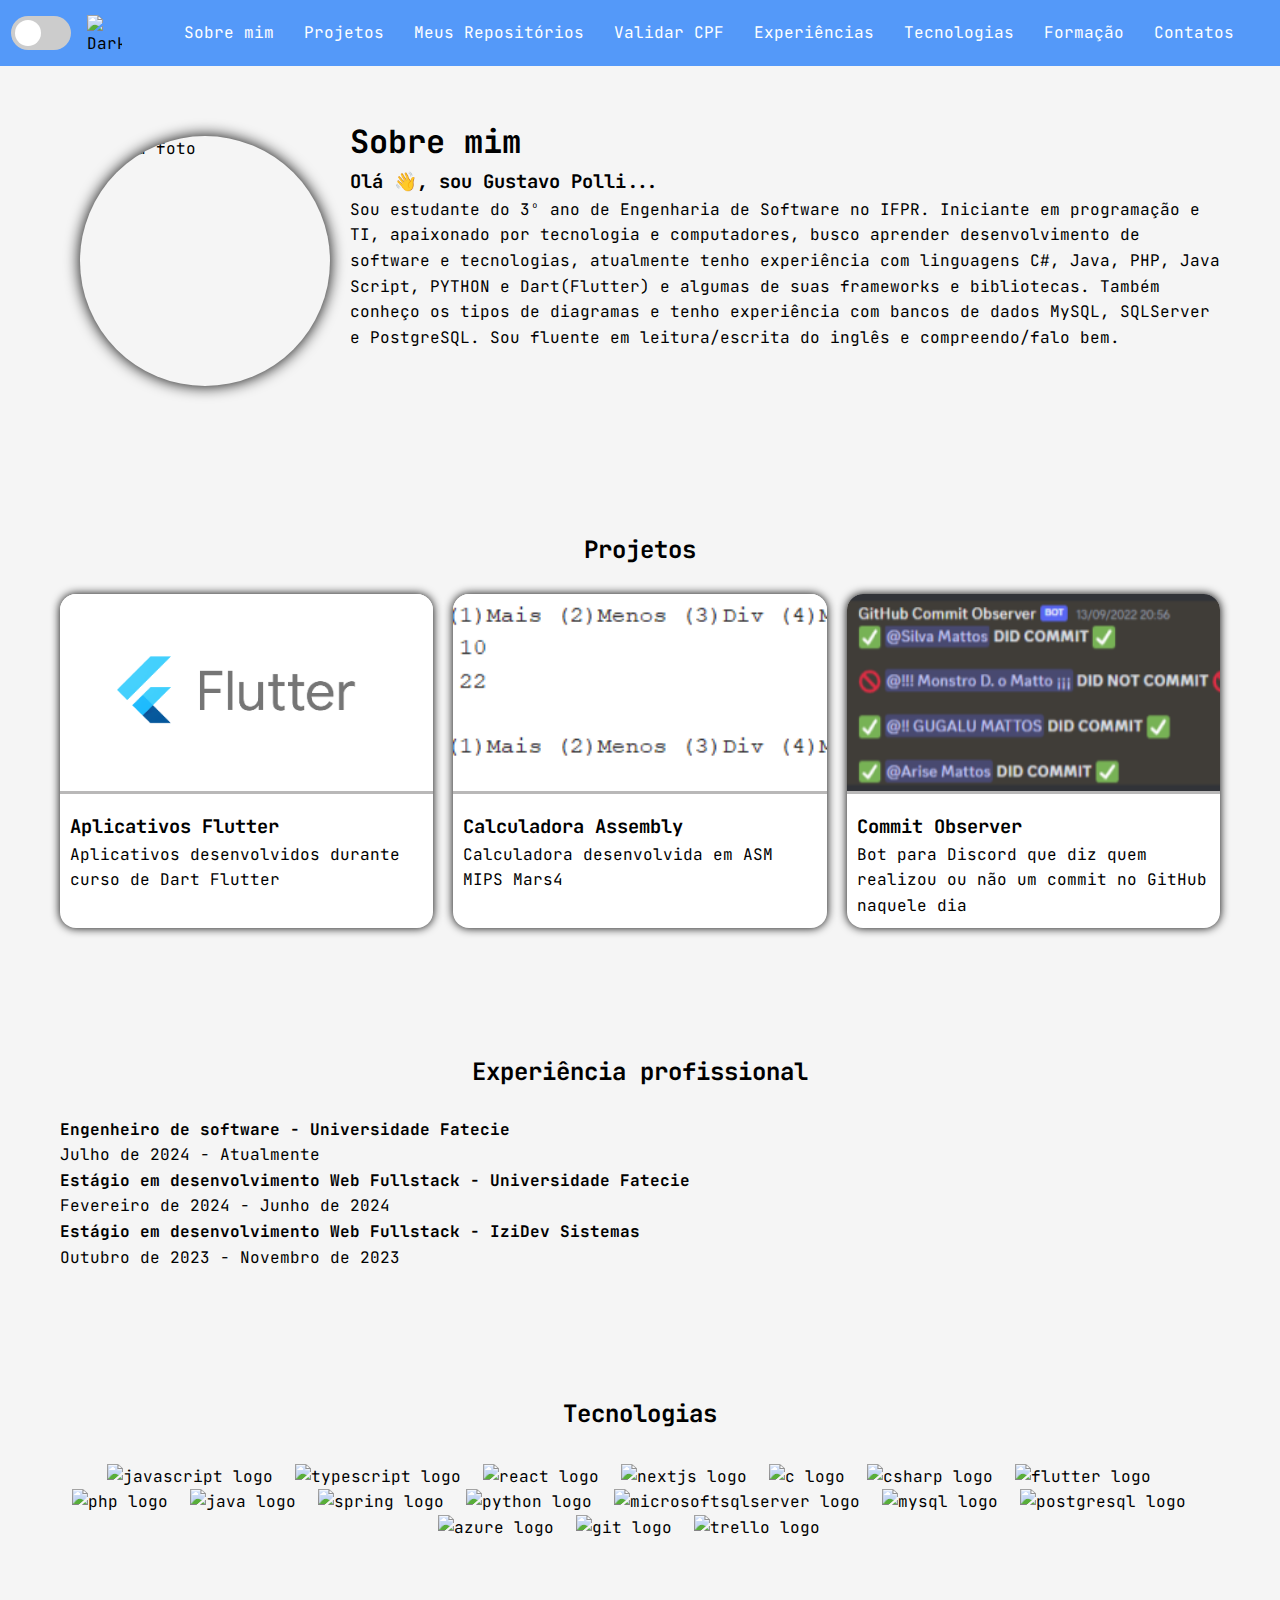
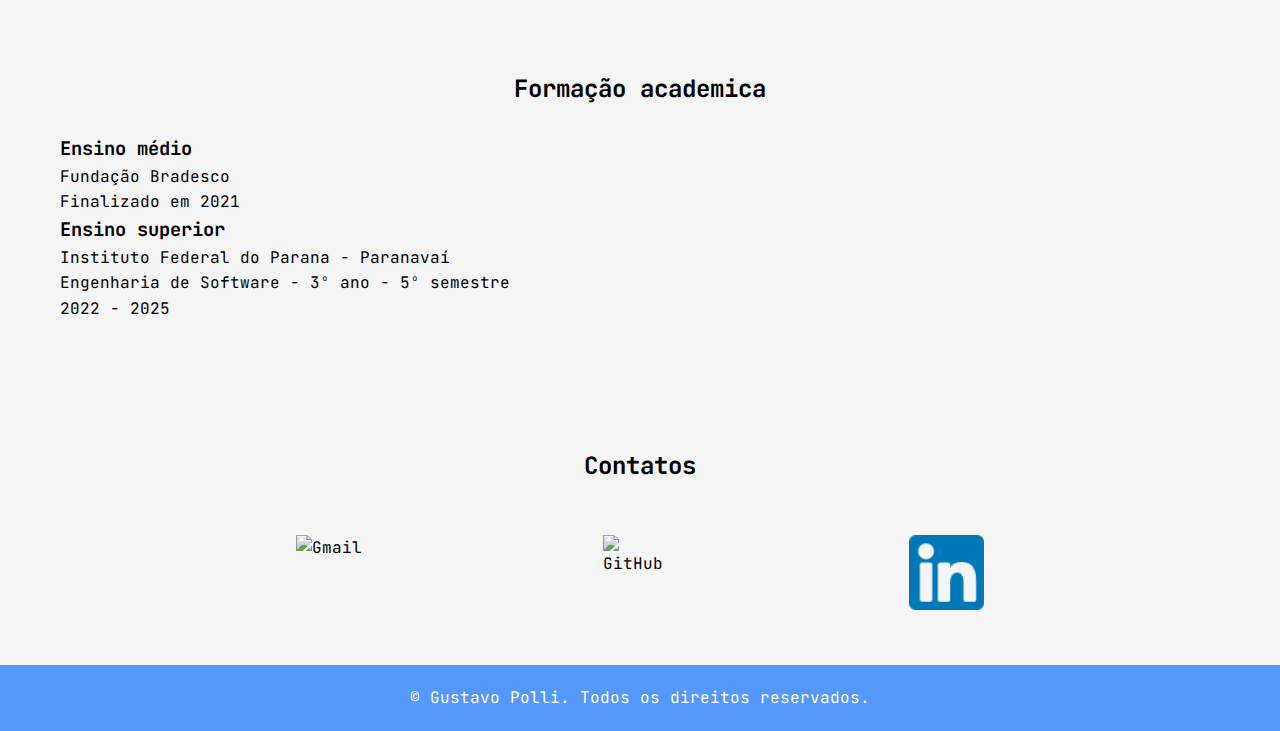
==== commit df2ba1be: "Adição de validador de CPF, muança da API do github para outra pagina" ====
--- a/index.html
+++ b/index.html
@@ -1,6 +1,5 @@
 <!DOCTYPE html>
 <html lang="en">
-
 <head>
     <meta charset="UTF-8">
     <meta name="viewport" content="width=device-width, initial-scale=1.0">
@@ -10,31 +9,56 @@
     <meta name="description" content="Portifolio Gustavo Manoel Dias Polli">
     <meta name="keyword" content="desenvolvedor web, portifólio, 
     projetos web, programação">
-    <meta name="author" content="Gsuatvo Manoel Dias Polli">
+    <meta name="author" content="Gustavo Manoel Dias Polli">
     <meta property="og:title" content="">
     <meta property="og:description" content="Portfólio de">
     <meta property="og:image" content="URL_da_Imagem">
     <meta property="og:url" content="URL_da_Página">
 
+    <link rel="preconnect" href="https://fonts.googleapis.com">
+    <link rel="preconnect" href="https://fonts.gstatic.com" crossorigin>
+    <link
+        href="https://fonts.googleapis.com/css2?family=Handjet:wght@100..900&family=JetBrains+Mono:ital,wght@0,100..800;1,100..800&display=swap"
+        rel="stylesheet"
+    >
+    <style>
+        body {
+        font-family: "JetBrains Mono", monospace;
+        font-optical-sizing: auto;
+        font-weight: 400;
+        font-style: normal;
+        }
+    </style>
+
+
 </head>
 
 <body id="theme-button" data-theme="light">
-    <header class="site-header">
-
+    <header>
         <nav class="main-navigation">
-            <!-- <div class="buttons">
-                <button id="dark" class="dark-mode-button">Modo escuro</button>
-            </div> -->
-            <ul>
-                <li><a href="#sobreMim">Sobre mim</a></li>
-                <li><a href="#projetos">Projetos</a></li>
-                <li><a href="#expericencia">Experiências profissional</a></li>
-                <li><a href="#tecnologias">Tecnologias</a></li>
-                <li><a href="#formacao">Formação</a></li>
-                <li><a href="#contatos">Contatos</a></li>
-            </ul>
+            <div class="switch-div">
+                <label class="switch">
+                    <input type="checkbox" id="theme-toggle">
+                    <span class="slider round"></span>
+                </label>
+                <img src="./imgs/icons/dark-mode.png" alt="Dark Mode"/>
+            </div>
+            <div>
+                <!-- <div class="menu-toggle" id="menu-toggle">
+                    &#9776; 
+                </div> -->
+                <ul id="menu">
+                    <li><a href="#sobreMim">Sobre mim</a></li>
+                    <li><a href="#projetos">Projetos</a></li>
+                    <li><a href="repositories.html">Meus Repositórios</a></li>
+                    <li><a href="validarCPF.html">Validar CPF</a></li>
+                    <li><a href="#expericencia">Experiências</a></li>
+                    <li><a href="#tecnologias">Tecnologias</a></li>
+                    <li><a href="#formacao">Formação</a></li>
+                    <li><a href="#contatos">Contatos</a></li>
+                </ul>
+            </div>
         </nav>
-
     </header>
 
     <main class="container">
@@ -272,16 +296,10 @@
                 </a>
             </div>
         </section>
-
-        <section id="git-hub-api" class="section">
-            <h2>Repositórios GitHub</h2>
-            <div class="api-response">
-            </div>
-        </section>
-
     </main>
+
     <footer class="site-footer">
-        <p>Feito por Gustavo Polli &copy; <span id="current-year"></span></p>
+        <p>&copy; <span id="current-year"></span> Gustavo Polli. Todos os direitos reservados.</p>
     </footer>
     <script src="scripts/index.js"></script>
 </body>
--- a/styles/styles.css
+++ b/styles/styles.css
@@ -9,10 +9,16 @@
 }
 
 body {
-    font-family: Arial, Helvetica, sans-serif;
+    display: flex;
+    flex-direction: column;
+    min-height: 100vh;
+    font-family: "JetBrains Mono", monospace;
+    font-optical-sizing: auto;
+    font-weight: 400;
+    font-style: normal;
+    color: var(--text-color);
+    background-color: var(--body-color);
     line-height: 1.6;
-    color: var(--text-color);
-    background-color: var(--body-color);
 }
 
 .site-header,
@@ -24,12 +30,14 @@
 
 .site-footer {
     text-align: center;
+    z-index: 0;
 }
 
 .main-navigation {
     display: flex;
     align-items: center;
-    justify-content: center;
+    justify-content: space-evenly;
+    background-color: var(--secondary-color);
 }
 
 .main-navigation ul {
@@ -49,10 +57,25 @@
     padding: 0 15px;
 }
 
+
+/* Ícone de menu hambúrguer */
+.menu-toggle {
+    display: none; /* Inicialmente oculto em telas grandes */
+    font-size: 30px;
+    color: var(--primary-color); /* Substitua por uma cor válida */
+    cursor: pointer;
+}
+
+
 .container {
     max-width: 1200px;
+    width: 100%;
     margin: auto;
     padding: 0 20px;
+    flex-grow: 1;
+    display: flex;
+    flex-direction: column;
+    justify-content: center;
 }
 
 section {
@@ -85,6 +108,7 @@
     object-fit: cover;
     margin: 20px;
     animation: fadeIn 2s ease-in-out;
+    box-shadow: 0 0 15px var(--shadow-color);
 }
 
 .clearfix::after {
@@ -180,26 +204,8 @@
     text-align: center
 }
 
-.tecnologias-item:hover > .tooltip {
+.tecnologias-item:hover>.tooltip {
     display: block;
-}
-
-
-.dark-mode-button {
-    display: flex;
-    color: #000000;
-    padding: 10px 20px;
-    border: none;
-    border-radius: 5px;
-    cursor: pointer;
-    justify-content: center;
-    align-self: center;
-    list-style-type: none;
-    text-decoration: none;
-}
-
-.dark-mode-button:hover {
-    background-color: var(--third-color);
 }
 
 .github-api-itens {
@@ -222,7 +228,7 @@
     color: var(--text-color);
     border: 1px solid var(--text-color);
     border-radius: 20px;
-    padding:  5px 10px;
+    padding: 5px 10px;
     font-size: 1rem;
 }
 
@@ -240,7 +246,8 @@
     border: 1px solid var(--text-color);
 }
 
-.github-api-itens div, a {
+.github-api-itens div,
+a {
     text-decoration: none;
     color: var(--text-color);
 }
@@ -249,10 +256,12 @@
     .main-navigation ul {
         flex-direction: column;
     }
+
     .main-navigation li {
         margin-bottom: 10px;
         font-size: large;
     }
+
     .foto-perfil {
         float: none;
         display: block;
@@ -260,9 +269,18 @@
     }
 }
 
+.mostrar-menu {
+    display: flex !important;
+}
+
 @keyframes fadeIn {
-    from { opacity: 0; }
-    to { opacity: 1; }
+    from {
+        opacity: 0;
+    }
+
+    to {
+        opacity: 1;
+    }
 }
 
 [data-theme="dark"] {
@@ -282,3 +300,165 @@
     --text-color: #000000;
     --shadow-color: #000000;
 }
+
+.switch {
+    position: relative;
+    display: inline-block;
+    width: 60px;
+    height: 34px;
+}
+
+.switch input {
+    opacity: 0;
+    width: 0;
+    height: 0;
+}
+
+.slider {
+    position: absolute;
+    cursor: pointer;
+    top: 0;
+    left: 0;
+    right: 0;
+    bottom: 0;
+    background-color: #ccc;
+    -webkit-transition: .4s;
+    transition: .4s;
+}
+
+.slider:before {
+    position: absolute;
+    content: "";
+    height: 26px;
+    width: 26px;
+    left: 4px;
+    bottom: 4px;
+    background-color: white;
+    -webkit-transition: .4s;
+    transition: .4s;
+}
+
+input:checked+.slider {
+    background-color: #2196F3;
+}
+
+input:focus+.slider {
+    box-shadow: 0 0 1px #2196F3;
+}
+
+input:checked+.slider:before {
+    -webkit-transform: translateX(26px);
+    -ms-transform: translateX(26px);
+    transform: translateX(26px);
+}
+
+.slider.round {
+    border-radius: 34px;
+}
+
+.slider.round:before {
+    border-radius: 50%;
+}
+
+.switch-div {
+    display: flex;
+    justify-content: center;
+    align-items: center;
+}
+
+.switch-div img {
+    width: 35px;
+    height: 35px;
+    margin: 0 1rem;
+}
+
+.back-button {
+    background-color: #ccc;
+    color: var(--text-color);
+    border-color: #000000;
+    padding: 10px 20px;
+    border-radius: 5px;
+    cursor: pointer;
+    font-size: 1rem;
+    margin: 20px 0;
+}
+
+.api-response {
+    display: flex;
+    flex-direction: column;
+    gap: 20px;
+}
+
+.validar-cpf h2 {
+    text-align: center;
+    color: #333;
+}
+
+.validar-cpf form {
+    background-color: #fff;
+    padding: 20px;
+    border-radius: 8px;
+    box-shadow: 0 4px 8px rgba(0, 0, 0, 0.1);
+    width: 100%;
+    max-width: 400px;
+}
+
+.validar-cpf-form {
+    display: flex;
+    flex-direction: column;
+    gap: 20px;
+    justify-content: center;
+    align-items: center;
+    margin-top: 10px;
+}
+
+.validar-cpf label {
+    display: block;
+    margin-bottom: 10px;
+    color: #666;
+}
+
+.validar-cpf input[type="text"] {
+    width: 100%;
+    padding: 10px;
+    border: 2px solid #ccc;
+    border-radius: 4px;
+    font-size: 16px;
+    margin-bottom: 20px;
+    transition: border-color 0.3s;
+}
+
+.validar-cpf input[type="text"]:focus {
+    border-color: #007bff;
+    outline: none;
+}
+
+.validar-cpf button {
+    width: 100%;
+    padding: 10px;
+    background-color: #007bff;
+    border: none;
+    border-radius: 4px;
+    color: white;
+    font-size: 16px;
+    cursor: pointer;
+    transition: background-color 0.3s;
+}
+
+.validar-cpf button:hover {
+    background-color: #0056b3;
+}
+
+.validar-cpf p#resultado {
+    text-align: center;
+    font-size: 18px;
+    margin-top: 20px;
+}
+
+.valido {
+    color: green;
+}
+
+.invalido {
+    color: red;
+}